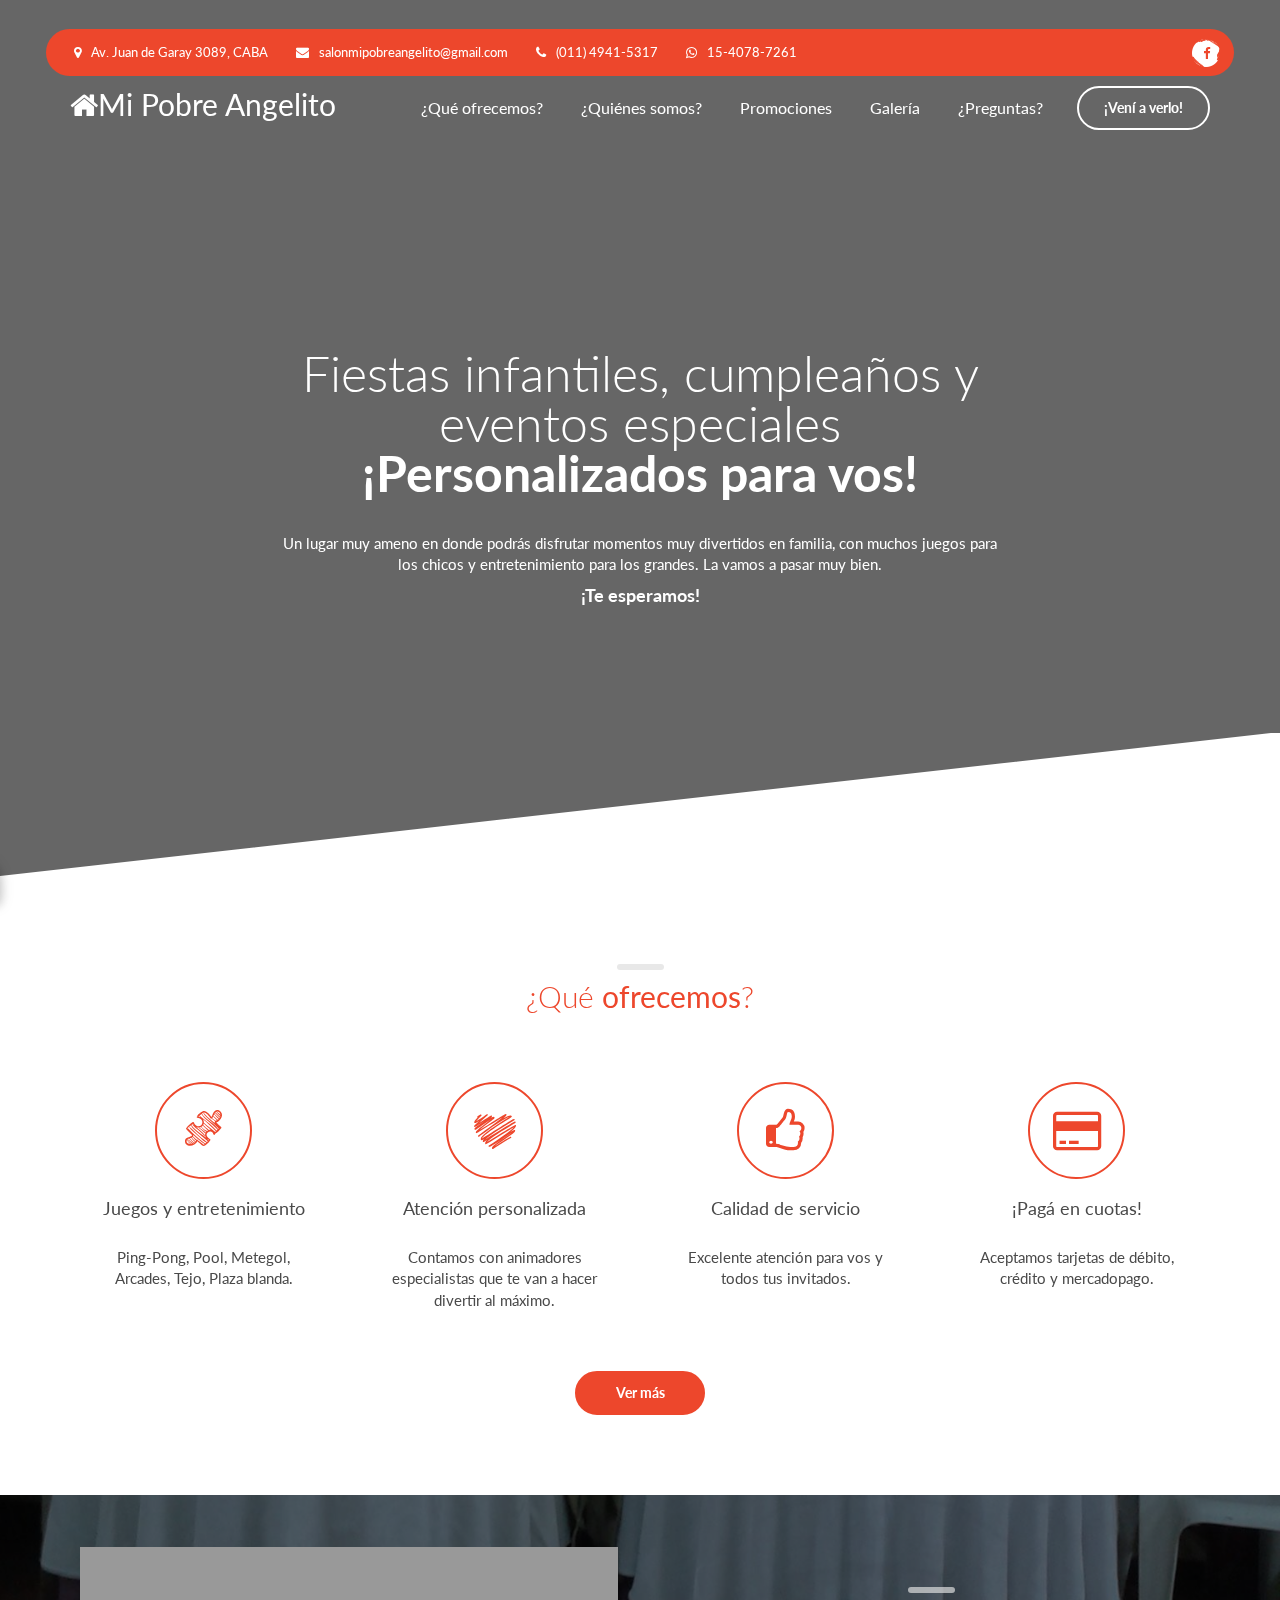
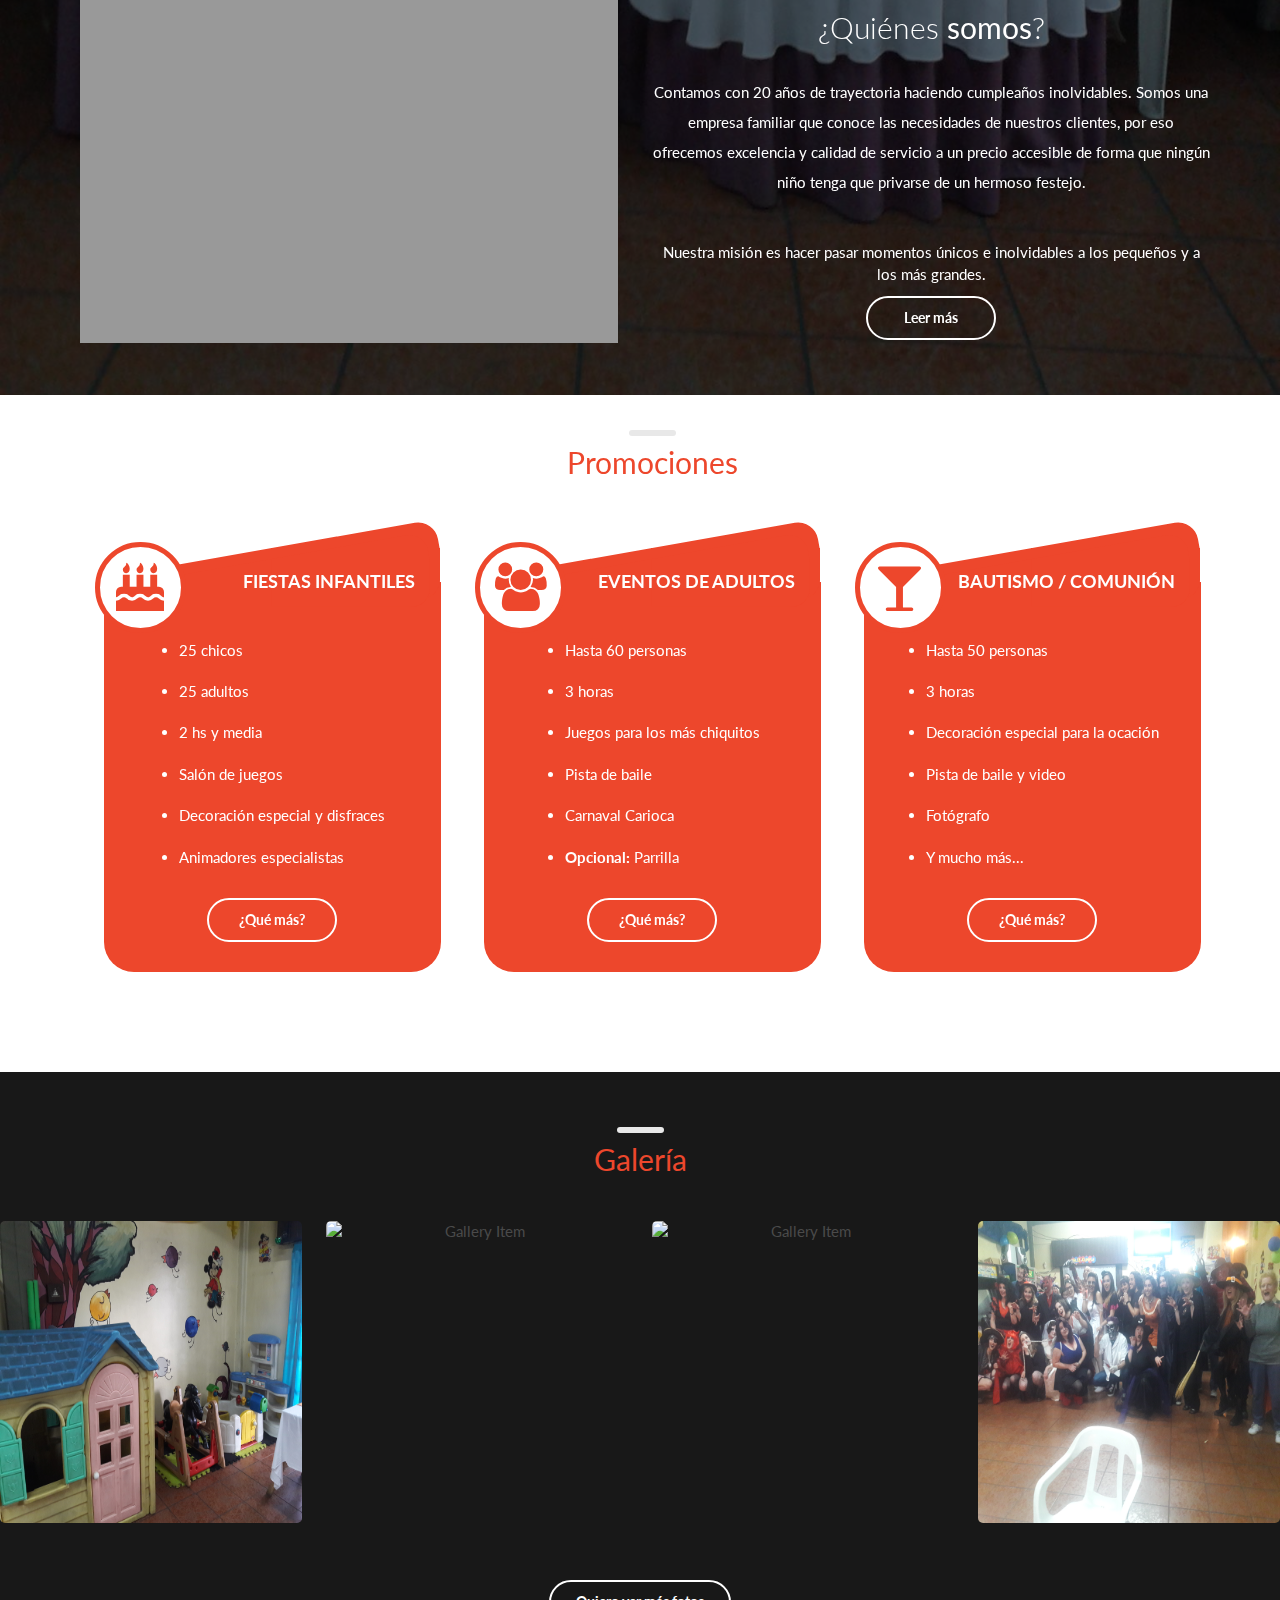
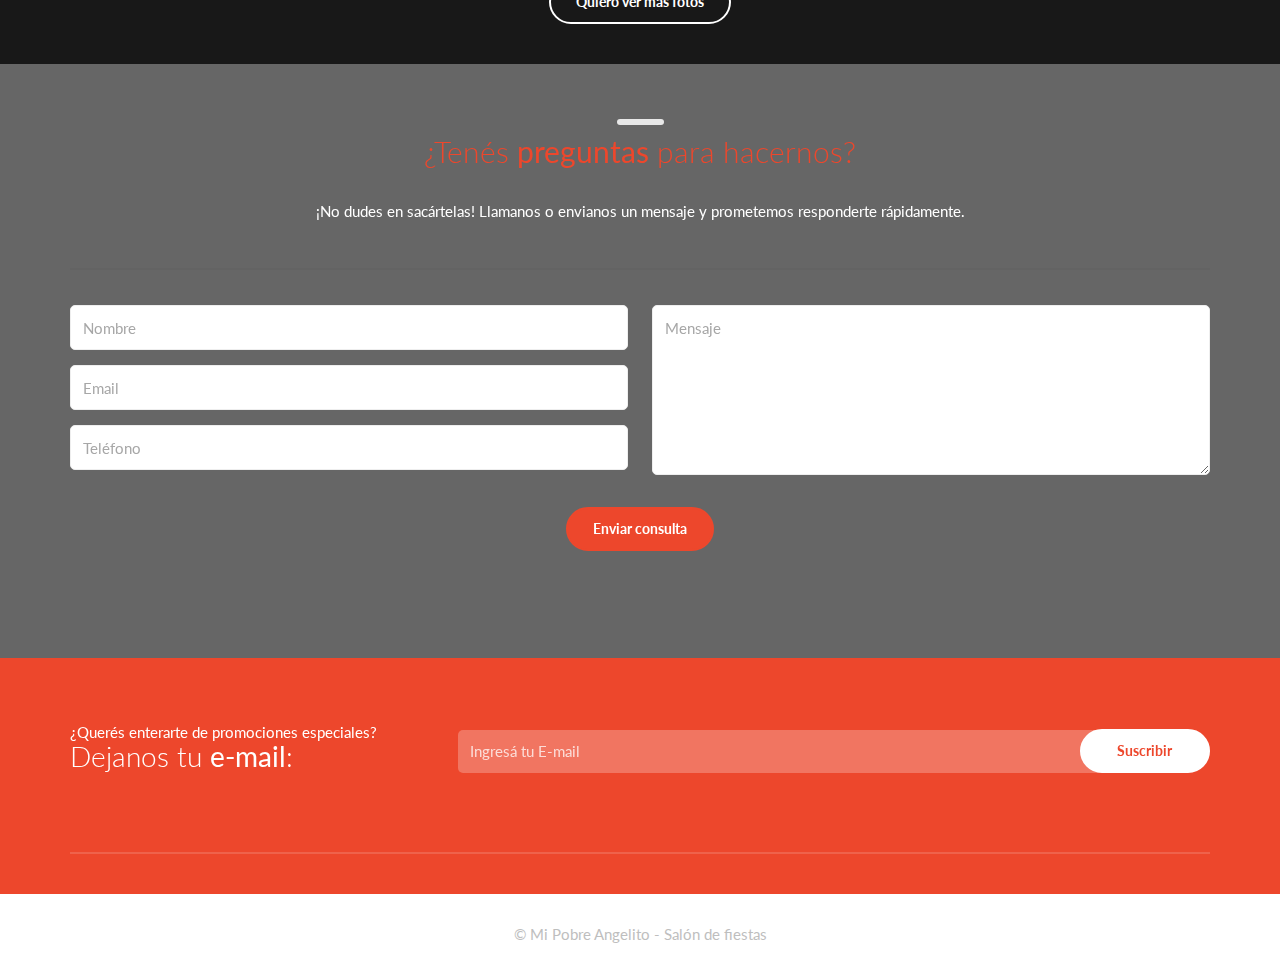
==== index.html @ ea1bef05 "Se elimina el directorio HTML" ====
<!DOCTYPE html>
<!--[if IE 8 ]>
<html lang="en" class="no-js ie8"></html><![endif]-->
<!--[if IE 9 ]>
<html lang="en" class="no-js ie9"></html><![endif]-->
<html class="no-js" lang="en">

<head>
    <meta charset="UTF-8">
    <meta name="description" content="Salón de fiestas infantiles, eventos, cumpleaños, bautismos, comuniones, fiestas de 15, adultos, niños, ocaciones especiales, eventos religiosos, Boedo, San Cristóbal, Almagro, Parque Chacabuco, Parque Patricios, Balvanera">
    <meta name="author" content="Mauro Pampín">
    <meta http-equiv="X-UA-Compatible" content="IE=edge">
    <meta name="viewport" content="width=device-width, initial-scale=1, maximum-scale=1, user-scalable=no, shrink-to-fit=no">
    <meta name="format-detection" content="telephone=no">
    <link rel="shortcut icon" href="assets/images/favicon.ico">
    <link rel="apple-touch-icon" href="assets/images/favicon.png">
    <title>Mi Pobre Angelito - Salón de fiestas infantiles, eventos, cumpleaños, bautismos, comuniones</title>
    <link rel="stylesheet" href="assets/css/bootstrap.min.css">
    <link rel="stylesheet" href="assets/css/font-awesome.min.css">
    <link rel="stylesheet" href="assets/css/style.css">
    <link rel="stylesheet" href="assets/css/motive.css">
    <!--[if lt IE 9]>
    <script src="assets/js/html5shiv.min.js"></script>
    <script src="assets/js/respond.min.js"></script>
    <script src="assets/js/es5-shim.min.js"></script><![endif]-->
</head>

<body class="cssAnimate">
<!--[if lt IE 9]>
<p class="browserupgrade">Tu explorador es muy viejo. Por favor <a href="http://browsehappy.com/">actualizalo</a> para poder ver correctamente la página.</p>
<![endif]-->

<!-- ******************** -->
<!-- *** Page Wrapper *** -->
<!-- ******************** -->
<div id="ct-js-wrapper" class="ct-page-wrapper">
    <!-- *** Page Navigation *** -->
    <nav class="ct-menu">
        <div class="topbar">
            <div class="topbar__inner">
                <address class="ct-address ct-footer__address topbar__address"><a href="https://goo.gl/maps/tr44EUQdmUJ2" class="media ct-address__box" target="_blank">
                    <div class="media-left"><i class="fa fa-map-marker"></i></div>
                    <div class="media-body"><span class="media-heading">Av. Juan de Garay 3089, CABA</span></div></a><a href="mailto:salonmipobreangelito@gmail.com" class="media ct-address__box">
                    <div class="media-left"><i class="fa fa-envelope"></i></div>
                    <div class="media-body"><span class="media-heading">salonmipobreangelito@gmail.com</span></div></a><a href="tel:49415317" class="media ct-address__box">
                    <div class="media-left"><i class="fa fa-phone"></i></div>
                    <div class="media-body"><span class="media-heading">(011) 4941-5317</span></div></a><a href="intent://send/5491140787261#Intent;scheme=smsto;package=com.whatsapp;action=android.intent.action.SENDTO;end" class="media ct-address__box">
                    <div class="media-left"><i class="fa fa-whatsapp"></i></div>
                    <div class="media-body"><span class="media-heading">15-4078-7261</span></div></a>
                </address>
            </div>
            <div class="topbar__inner">
                <ul class="ct-socials list-inline list-unstyled">
                    <li class="ct-socials__item ct-socials__item--facebook"><a href="https://www.facebook.com/Salonmipobreangelito"><i class="fa fa-facebook"></i></a>
                    </li>
                </ul>
            </div>
        </div>
        <div class="navbar navbar-default navbar-fixed">
            <div class="navbar-header">
                <a href="index.html" class="navbar-brand">
                    <h2><b><i class="fa fa-home"></i>Mi Pobre Angelito</b></h2>
                </a>
            </div>
            <a href="contacto.html" class="btn btn-default-o pull-right">¡Vení a verlo!</a>
            <ul class="nav navbar-nav navbar-right">
                <li class="nav-item"><a href="#que">¿Qué ofrecemos?</a>
                </li>
                <li class="nav-item"><a href="#quienes">¿Quiénes somos?</a>
                </li>
                <li class="nav-item"><a href="#promociones">Promociones</a>
                </li>
                <li class="nav-item"><a href="#galeria">Galería</a>
                </li>
                <li class="nav-item"><a href="#preguntas">¿Preguntas?</a>
                </li>
            </ul>
        </div>
    </nav>
    <!-- *** Page Header ***-->
    <header data-parallax="30" class="ct-page-header ct-page-header--big">
        <svg viewBox="0 0 100 100" preserveAspectRatio="none" class="ct-page-header__svg">
            <path d="M0,100 L 100,100 100,0 Z"></path>
        </svg>
        <div class="ct-page-header__inner">
            <div class="container">
                <div class="row">
                    <div class="col-md-8 col-md-offset-2">
                        <h1>Fiestas infantiles, cumpleaños y eventos especiales <b>¡Personalizados para vos!</b></h1>
                        <p>Un lugar muy ameno en donde podrás disfrutar momentos muy divertidos en familia, con muchos juegos para los chicos y entretenimiento para los grandes. La vamos a pasar muy bien.</p>
                        <h4><b>¡Te esperamos!</b></h4>
                    </div>
                </div>
            </div>
        </div>
    </header>
    <!-- *** Main *** -->
    <main>
        <!-- *** Parties Include *** -->
        <section id="que" class="container text-center">
            <h2 class="ct-section-header">¿Qué   <b>ofrecemos</b>?</h2>
            <div class="row">
                <div class="col-md-3 col-xs-6">
                    <a href="#" class="ct-icon-box">
                        <div class="ct-icon-box__inner">
                            <div class="ct-icon-box__icon">
                                <div class="inner">
                                    <svg width="37px" height="36px" viewbox="0 0 37 36" class="ct-icon ct-icon--puzzle">
                                        <path d="M 31.25 12.31C 33.12 12.15 34.91 10.04 35.81 8.7 37.28 6.52 37.55 3.73 35.7 1.71 34.07-0.06 31.69-0.69 29.79 0.96 28.06 2.48 27.49 5.01 26.54 7.05 24.79 4.81 21.16-0.2 17.71 1.37 17.19 1.61 15.02 3.04 13.59 4.33 13.49 4.2 13.37 4.08 13.27 3.95 13.15 3.79 12.87 3.94 13 4.11 13.11 4.26 13.23 4.4 13.35 4.56 12.56 5.31 12.08 5.99 12.4 6.32 12.43 6.35 12.45 6.38 12.48 6.41 12.5 6.43 12.53 6.44 12.55 6.45 12.42 6.48 12.29 6.51 12.17 6.55 11.61 6.74 11.51 7.64 12.17 7.77 13.84 8.12 15.07 8.18 16.31 9.5 17.41 10.69 17.71 12.52 17.04 13.97 16.13 15.96 13.82 16.52 11.87 15.88 10.91 15.57 10.1 14.85 9.56 14.02 9.16 13.41 9.32 12.73 8.8 12.23 8.74 12.16 8.64 12.15 8.55 12.19 8.35 12 8.04 11.92 7.78 12.09 6.55 12.85 5.45 13.89 4.32 14.79 3.2 15.68 2.12 16.69 1.36 17.9 1.29 18.01 1.28 18.11 1.3 18.21 1.03 18.35 0.89 18.75 1.14 19.01 2.36 20.26 3.55 21.54 4.77 22.79 5.54 23.58 6.27 24.44 7.14 25.1 6.81 26.35 5.81 26.56 4.42 26.89 3.27 27.16 2.24 27.53 1.31 28.27-0.5 29.71-0.32 32.67 1.17 34.21 4.47 37.63 10.63 34.93 12.45 31.2 13.25 32.02 14.17 32.73 15.05 33.45 16.03 34.26 17.06 35.52 18.26 35.97 18.46 36.05 18.69 35.97 18.85 35.82 19.8 35.85 21.06 34.65 21.63 34.19 23.02 33.06 24.38 31.73 25.3 30.19 25.38 30.06 25.4 29.91 25.39 29.76 25.44 29.6 25.41 29.4 25.23 29.3 24.84 29.05 24.51 28.66 24.11 28.39 23.69 28.11 23.31 27.81 22.93 27.47 22.34 26.94 21.9 26.3 21.69 25.53 21.36 24.37 21.95 23.21 22.78 22.42 23.6 21.64 24.82 21.21 25.94 21.45 26.6 21.6 27.11 22.01 27.54 22.51 28.13 23.18 28.15 24.3 28.82 24.85 29.2 25.16 29.7 25.04 29.87 24.57 29.93 24.42 29.94 24.25 29.94 24.07 32.28 22.5 34.43 20.3 36.17 18.17 36.43 17.86 36.53 17.36 36.17 17.06 34.41 15.58 32.62 14.16 31.25 12.31ZM 33.25 1.74C 34.71 2.44 35.36 3.55 35.43 4.79 34.91 4.28 34.3 3.82 33.77 3.36 33.09 2.77 32.42 2.17 31.75 1.57 32.2 1.44 32.7 1.47 33.25 1.74ZM 31.12 1.86C 31.82 2.55 32.52 3.22 33.23 3.9 33.91 4.55 34.56 5.35 35.34 5.9 35.28 6.18 35.2 6.46 35.1 6.74 34.27 6.21 33.52 5.3 32.89 4.71 32.1 3.96 31.27 3.16 30.35 2.54 30.59 2.26 30.85 2.03 31.12 1.86ZM 29.99 3C 31.09 3.85 32.02 4.94 32.98 5.93 33.41 6.38 34.03 7.17 34.72 7.57 34.72 7.57 34.72 7.57 34.72 7.57 34.56 7.86 34.39 8.12 34.21 8.36 33.51 7.47 32.55 6.75 31.73 5.98 30.95 5.26 30.22 4.49 29.54 3.68 29.69 3.44 29.83 3.22 29.99 3ZM 29.21 4.27C 29.74 4.96 30.31 5.62 30.91 6.25 31.78 7.17 32.67 8.22 33.7 8.96 33.41 9.26 33.11 9.53 32.77 9.76 32.16 9.28 31.53 8.81 30.96 8.28 30.12 7.51 29.27 6.74 28.35 6.07 28.61 5.49 28.9 4.86 29.21 4.27ZM 27.39 7.98C 27.61 7.63 27.85 7.16 28.1 6.62 29.01 7.37 29.83 8.22 30.67 9.05 31.05 9.43 31.46 9.89 31.91 10.29 31.54 10.49 31.13 10.67 30.71 10.84 29.92 10.2 29.05 9.63 28.25 9.01 27.87 8.72 27.48 8.45 27.08 8.21 27.19 8.18 27.3 8.11 27.39 7.98ZM 13.46 6.38C 13.76 6.19 14.05 5.98 14.33 5.76 14.69 6.17 15.05 6.56 15.43 6.94 14.8 6.62 14.12 6.42 13.46 6.38ZM 7.98 13.8C 8.24 14.6 9 15.47 9.72 16.11 9.13 15.61 8.56 15.1 8.02 14.57 7.79 14.35 7.47 14.68 7.67 14.91 9.37 16.79 11.3 18.42 13.23 20.07 15.36 21.9 17.34 23.91 19.47 25.72 19.86 26.05 20.32 25.57 20.02 25.18 17.29 21.76 13.36 19.18 9.94 16.3 10.31 16.61 10.66 16.85 10.9 16.98 12.59 17.89 14.5 17.79 16.07 16.94 16.9 18.03 17.81 19.04 18.86 19.93 19.57 20.54 20.45 21.28 21.39 21.63 21.13 21.91 20.9 22.21 20.72 22.53 19.64 21.41 18.12 20.49 16.91 19.55 16.06 18.87 15.08 17.91 13.97 17.73 13.81 17.71 13.68 17.92 13.85 18.01 15 18.58 16.04 19.64 17.01 20.47 18.06 21.35 19.14 22.6 20.38 23.25 20.11 24 20.01 24.82 20.13 25.64 20.26 26.51 20.76 27.3 21.33 27.97 19.5 26.29 17.15 24.88 15.39 23.59 11.88 21 8.88 18.57 6.35 15.1 6.92 14.7 7.49 14.28 7.98 13.8ZM 2.08 18.48C 2.08 18.47 2.09 18.47 2.09 18.46 2.17 18.39 2.24 18.33 2.32 18.26 2.67 18.68 3.02 19.1 3.38 19.53 2.96 19.16 2.53 18.8 2.08 18.48ZM 1.6 30.77C 1.63 30.59 1.68 30.42 1.75 30.26 2.35 31.03 3.01 31.74 3.71 32.43 4.24 32.96 4.76 33.57 5.31 34.12 3.28 34.14 1.2 33.13 1.6 30.77ZM 6.22 34.04C 5.75 33.45 5.09 32.95 4.55 32.47 3.64 31.65 2.76 30.8 2.01 29.83 2.1 29.72 2.2 29.61 2.32 29.51 3.58 30.37 4.61 31.48 5.67 32.57 6.03 32.94 6.48 33.46 6.98 33.89 6.73 33.95 6.48 34.01 6.22 34.04ZM 8.09 33.51C 7.26 32.87 6.42 32.27 5.64 31.54 4.75 30.7 3.8 29.79 2.68 29.23 3.13 28.93 3.68 28.7 4.25 28.5 5.05 29.51 5.89 30.48 6.81 31.38 7.35 31.9 8.2 32.79 9.04 33 8.74 33.2 8.42 33.37 8.09 33.51ZM 9.63 32.57C 9.63 32.57 9.63 32.57 9.63 32.57 9.33 32.28 8.92 32.13 8.57 31.92 8.02 31.58 7.53 31.14 7.05 30.72 6.22 29.98 5.47 29.16 4.73 28.34 5.29 28.16 5.85 27.98 6.36 27.78 6.92 28.87 7.75 29.85 8.62 30.71 9.01 31.11 9.71 31.87 10.37 31.81 10.15 32.09 9.91 32.35 9.63 32.57ZM 10.75 31.31C 10.67 31.21 10.54 31.13 10.4 31.16 10.37 31.16 9.93 30.81 9.85 30.76 9.44 30.48 9.07 30.14 8.72 29.8 8.02 29.14 7.35 28.4 6.85 27.57 7.19 27.4 7.5 27.21 7.73 26.97 8.39 27.67 8.99 28.42 9.63 29.13 10.03 29.59 10.53 30.26 11.14 30.56 11.02 30.82 10.89 31.07 10.75 31.31ZM 19.48 34.14C 19.23 34.33 18.94 34.48 18.69 34.67 18.06 33.84 16.99 33.24 16.18 32.67 15.04 31.86 13.94 31.02 12.82 30.2 12.89 29.48 11.86 29.18 11.47 29.75 10.26 28.76 9.22 27.58 8.05 26.54 8.23 26.21 8.3 25.82 8.22 25.33 8.31 25.24 8.37 25.13 8.4 25.01 11.8 28.43 15.53 31.56 19.62 34.03 19.57 34.07 19.52 34.11 19.48 34.14ZM 22.76 29.18C 23.14 29.44 23.5 29.58 23.86 29.7 23.74 29.88 23.62 30.09 23.49 30.28 23.45 30.33 23.41 30.37 23.37 30.42 23.01 29.79 22.55 29.2 22.02 28.63 22.25 28.83 22.5 29.01 22.76 29.18ZM 22.77 31.13C 22.48 31.45 22.18 31.75 21.88 32.04 21.87 32.03 21.86 32.01 21.85 32 20.35 30.33 18.1 29.11 16.35 27.67 14.81 26.41 13.3 25.11 11.83 23.75 9.5 21.6 7.23 18.6 4.48 16.98 4.36 16.91 4.22 17.04 4.29 17.16 5.92 19.85 9.02 22.13 11.26 24.32 12.69 25.71 14.19 27.01 15.7 28.32 17.27 29.67 19.28 31.92 21.36 32.54 20.97 32.91 20.57 33.26 20.16 33.6 13.96 28.69 8.14 23.62 2.66 17.93 3.56 17.12 4.53 16.4 5.52 15.68 5.69 15.57 5.85 15.45 6.02 15.33 6.67 18.13 10.16 20.55 12.16 22.18 15.74 25.13 19.24 28.17 22.77 31.13ZM 22.02 21.07C 21.19 20.43 20.11 20.02 19.27 19.41 18.21 18.64 17.28 17.71 16.44 16.72 16.94 16.4 17.38 16.01 17.77 15.55 18.74 16.57 19.75 17.55 20.78 18.51 21.39 19.09 22.23 20 23.1 20.4 22.71 20.59 22.35 20.81 22.02 21.07ZM 24.01 20.04C 24 20.02 23.98 20 23.96 19.98 23.14 19.13 21.94 18.53 21.03 17.75 20.02 16.9 19.1 15.97 18.13 15.08 18.47 14.56 18.68 13.99 18.79 13.4 20.47 15.08 22.25 16.65 24.03 18.22 24.64 18.76 25.25 19.32 25.87 19.88 25.24 19.8 24.62 19.86 24.01 20.04ZM 30.21 22.06C 28.55 20.41 26.48 19.05 24.65 17.6 22.66 16.03 20.76 14.37 18.88 12.68 18.93 11.59 18.65 10.48 18.14 9.49 18.11 9.44 18.07 9.4 18.05 9.35 19.83 10.88 21.67 12.34 23.37 14.02 25.08 15.7 26.93 17.26 28.59 19 29.23 19.68 29.86 20.6 30.69 21.06 30.82 21.14 30.95 21.14 31.06 21.1 30.77 21.41 30.48 21.73 30.21 22.06ZM 31.36 20.79C 31.41 20.64 31.39 20.47 31.26 20.33 29.09 18.28 27.07 16.1 24.85 14.09 21.58 11.12 17.68 8.74 14.64 5.53 15.29 5.01 15.92 4.46 16.57 3.94 17.89 6.94 20.78 9.17 23.27 11.2 26.49 13.84 29.36 16.68 32.41 19.47 32.48 19.53 32.54 19.55 32.61 19.57 32.19 19.97 31.77 20.38 31.36 20.79ZM 33.09 19.1C 33.09 19.06 33.08 19.02 33.05 18.98 31.41 15.97 28.11 13.79 25.43 11.73 23.93 10.58 22.43 9.43 20.98 8.21 20.28 7.62 19.63 6.98 18.98 6.34 18.79 6.15 16.37 3.62 17.88 4.32 17.91 4.34 17.95 4.28 17.91 4.26 17.08 3.86 17.32 3.96 16.79 3.77 17.22 3.44 17.65 3.12 18.12 2.85 20.4 1.55 23.56 5.63 25.1 7.63 25.07 7.73 25.11 7.85 25.24 7.89 25.27 7.9 25.3 7.91 25.32 7.92 25.41 8.03 25.48 8.13 25.55 8.22 25.79 8.52 26.1 8.53 26.35 8.39 27.06 8.8 27.7 9.31 28.33 9.85 28.88 10.32 29.43 10.87 30.05 11.27 29.96 11.41 29.92 11.58 29.94 11.74 29.57 11.92 29.33 12.34 29.63 12.79 29.78 13.01 29.94 13.22 30.1 13.44 29.05 12.54 27.97 11.68 26.93 10.82 23.91 8.32 21.16 5.77 18.57 2.84 18.41 2.66 18.14 2.89 18.24 3.09 19.69 5.92 22.45 8.09 24.81 10.16 27.89 12.86 30.84 15.59 33.72 18.49 33.52 18.69 33.31 18.9 33.09 19.1Z"></path>
                                    </svg>
                                </div>
                            </div>
                            <h3 class="ct-icon-box__header">Juegos y entretenimiento</h3>
                            <p class="ct-icon-box__content">Ping-Pong, Pool, Metegol, Arcades, Tejo, Plaza blanda.
                            </p>
                        </div>
                    </a>
                </div>
                <div class="col-md-3 col-xs-6">
                    <a href="#" class="ct-icon-box">
                        <div class="ct-icon-box__inner">
                            <div class="ct-icon-box__icon">
                                <div class="inner">
                                    <svg width="42px" height="35px" viewbox="0 0 42 35" class="ct-icon ct-icon--heart">
                                        <path d="M 18.73 35C 18.67 35 18.62 34.99 18.57 34.98 18.39 34.95 18.24 34.83 18.14 34.68 16.99 32.89 20.87 30.09 29.98 24.14 32.42 22.54 35.4 20.6 37.44 19.07 35.37 20.37 32.59 22.19 30 23.88 18.5 31.41 16 32.9 15.14 32.72 14.96 32.68 14.75 32.54 14.65 32.39 14.45 32.08 14.54 31.66 14.86 31.46 25.77 24.49 36.98 16.48 39.92 13.14 35.29 15.88 21.74 24.24 12.32 30.09 12.16 30.19 11.98 30.22 11.79 30.18 11.61 30.14 11.46 30.03 11.36 29.88 11.2 29.63 11.05 29.22 11.19 28.64 11.36 27.94 11.99 27.06 12.99 26.06 11.93 26.73 10.89 27.37 9.9 27.99 9.74 28.09 9.56 28.12 9.38 28.08 9.19 28.04 9.04 27.94 8.94 27.78 8.82 27.59 8.69 27.26 8.81 26.81 8.93 26.32 9.41 25.66 10.17 24.89 8.02 26.17 7.7 26.22 7.41 26.17 7.22 26.13 7.05 26.01 6.95 25.85 5.09 22.94 14.37 16.23 31.02 5.61 32.72 4.53 34.36 3.48 35.4 2.79 32.38 3.65 24.15 8.88 15.2 15.24 13.15 16.75 10.87 18.43 8.32 20.29 7.49 20.89 6.72 21.45 6.15 21.87 5.81 22.12 5.48 22.38 5.14 22.63 4.99 22.75 4.79 22.79 4.6 22.76 4.41 22.73 4.24 22.62 4.13 22.45 3.95 22.17 3.86 22.04 4.32 21.6 4.32 21.6 4.3 21.56 4.3 21.56 5.35 20.76 9.49 17.63 14.5 14.07 19.33 10.49 24.99 6.22 28.31 3.42 25.14 5.35 20.46 8.27 16.39 10.81 2.84 19.26 2.83 19.26 2.38 19.15 2.2 19.11 2.04 19 1.94 18.85 1.24 17.76 2.6 16.29 13.53 8.01 14.74 7.09 16.02 6.12 17.07 5.3 14.35 6.9 10.18 9.9 7.56 11.77 2.44 15.45 1.71 15.89 1.13 15.79 0.94 15.75 0.74 15.62 0.64 15.46-0.04 14.41 1.34 13.34 8.03 8.84 8.63 8.44 9.28 8 9.94 7.55 1.64 12.82 1.05 13 0.58 12.9 0.4 12.86 0.22 12.74 0.12 12.58-0.19 12.1-0.28 11.96 5.24 7 3.12 8.3 1.47 9.14 0.89 9.04 0.7 9 0.45 8.84 0.35 8.68 0.13 8.34-0.33 7.62 3.37 3.69 3.37 3.69 3.59 2.58 3.59 2.58 3.59 2.58 3.45 3.25 3.45 3.25 3.45 3.25 3.07 2.68 3.07 2.68 3.11 2.66 3.2 2.59 3.33 2.48 5.71 0.63 6.37 0.35 6.9 0.44 7.1 0.47 7.35 0.64 7.46 0.8 7.63 1.07 7.59 1.42 7.36 1.64 5.32 3.58 3.12 5.91 2.13 7.25 4.24 6.13 8.76 3.14 12.82 0.27 13.12 0.06 13.53 0.12 13.76 0.4 13.99 0.67 13.96 1.08 13.69 1.32 11.17 3.55 7.77 6.59 5.16 8.95 7.65 7.41 10.61 5.51 12.65 4.21 17.07 1.38 17.06 1.39 17.4 1.46 17.58 1.5 17.74 1.61 17.84 1.77 18.16 2.26 18.04 2.82 17.32 3.63 18.48 3.03 19.28 2.79 19.8 2.88 20.1 2.94 20.35 3.1 20.5 3.34 20.95 4.04 20.98 4.08 14.38 9.08 11.85 10.99 8.26 13.72 5.83 15.77 8.47 14.15 12.19 11.82 15.65 9.67 31.35-0.13 31.43-0.1 31.89-0.01 32.07 0.03 32.23 0.14 32.33 0.29 32.64 0.78 32.93 1.23 29.37 4.29 32.71 2.38 35.43 1.19 36.66 1.4 37.21 1.5 37.49 1.78 37.64 2.01 38.09 2.72 38.09 2.72 31.79 6.74 25.99 10.44 9.14 21.17 8.1 24.52 10.2 23.37 16.42 19.4 21.99 15.84 37.55 5.91 39.42 4.87 40.11 5.02 40.29 5.05 40.47 5.18 40.57 5.33 40.67 5.49 40.7 5.68 40.66 5.85 40.61 6.03 40.5 6.18 40.34 6.27 28.13 13.43 15.54 21.62 11.49 25.4 40.31 7.4 40.73 7.51 41.08 7.6 41.26 7.64 41.42 7.75 41.52 7.9 41.62 8.06 41.65 8.25 41.61 8.43 41.51 8.83 41.51 8.84 36.7 11.72 30.25 15.57 15.84 24.19 13.01 28.07 40.78 10.83 41.07 10.9 41.44 10.96 41.62 11 41.77 11.11 41.87 11.26 42.61 12.41 40.13 15.05 36.22 18.24 39.58 16.11 40.16 15.89 40.56 15.97 40.74 16.01 40.93 16.14 41.03 16.29 41.97 17.76 39.12 19.8 30.76 25.27 27.72 27.25 23.22 30.19 20.88 32.19 36.16 22.66 36.37 22.7 36.74 22.77 36.92 22.81 37.08 22.92 37.18 23.07 37.38 23.39 37.28 23.8 36.96 24 36.89 24.04 36.83 24.07 36.76 24.09 35.7 24.59 25.69 30.79 19.11 34.9 18.99 34.96 18.86 35 18.73 35Z"></path>
                                    </svg>
                                </div>
                            </div>
                            <h3 class="ct-icon-box__header">Atención personalizada</h3>
                            <p class="ct-icon-box__content">Contamos con animadores especialistas que te van a hacer divertir al máximo.
                            </p>
                        </div>
                    </a>
                </div>
                <div class="clearfix visible-xs visible-sm"></div>
                <div class="col-md-3 col-xs-6">
                    <a href="#" class="ct-icon-box">
                        <div class="ct-icon-box__inner">
                            <div class="ct-icon-box__icon">
                                <div class="inner">
                                    <i class="fa fa-thumbs-o-up fa-3x" aria-hidden="true"></i>
                                </div>
                            </div>
                            <h3 class="ct-icon-box__header">Calidad de servicio</h3>
                            <p class="ct-icon-box__content">Excelente atención para vos y todos tus invitados.
                            </p>
                        </div>
                    </a>
                </div>
                <div class="col-md-3 col-xs-6">
                    <a href="#" class="ct-icon-box">
                        <div class="ct-icon-box__inner">
                            <div class="ct-icon-box__icon">
                                <div class="inner">
                                    <i class="fa fa-credit-card fa-3x" aria-hidden="true"></i>
                                </div>
                            </div>
                            <h3 class="ct-icon-box__header">¡Pagá en cuotas!</h3>
                            <p class="ct-icon-box__content">Aceptamos tarjetas de débito, crédito y mercadopago.
                            </p>
                        </div>
                    </a>
                </div>
            </div>
            <div id="row-hidden" class="row hidden">
                <div class="col-md-3 col-xs-6">
                    <a href="#" class="ct-icon-box">
                        <div class="ct-icon-box__inner">
                            <div class="ct-icon-box__icon">
                                <div class="inner">
                                    <i class="fa fa-music fa-3x" aria-hidden="true"></i>
                                </div>
                            </div>
                            <h3 class="ct-icon-box__header">Buena música</h3>
                            <p class="ct-icon-box__content">Los temas del momento, acorde a tus gustos y tu fiesta.
                            </p>
                        </div>
                    </a>
                </div>
                <div class="col-md-3 col-xs-6">
                    <a href="#" class="ct-icon-box">
                        <div class="ct-icon-box__inner">
                            <div class="ct-icon-box__icon">
                                <div class="inner">
                                    <svg width="42px" height="28px" viewbox="0 0 42 28" class="ct-icon ct-icon--star">
                                        <path d="M 24.57 3.25C 20.51 1.68 16.15 0.26 11.78 0.02 10.78-0.04 9.31-0.02 8.54 0.74 8.47 0.8 8.41 0.96 8.36 1.11 6.61 1.72 6.59 5.3 6.48 6.98 4.46 6.78 1.44 7.09 0.3 8.81-1.16 11.08 3.03 12.7 4.59 13.28 3.79 15.18 2.95 17.05 3.13 19.17 3.15 19.46 3.3 19.74 3.61 19.81 3.66 19.83 3.72 19.83 3.76 19.83 3.83 19.89 3.89 19.93 4.01 19.93 7.09 20.33 10.69 20.13 14.42 19.89 14.53 19.93 14.64 19.98 14.75 20.02 14.98 20.11 15.26 20 15.44 19.82 25.14 19.21 35.5 18.71 40.13 27.68 40.33 28.09 40.84 28.07 41.17 27.85 41.53 27.98 41.99 27.81 41.99 27.3 42.34 16.63 34.42 7.06 24.57 3.25ZM 10.76 1.31C 12.48 1.18 14.25 1.64 15.89 2.03 19.05 2.75 22.13 3.78 25.13 4.97 29.3 6.64 32.83 9.4 35.47 12.85 33.87 11.37 32.1 10.06 30.25 8.9 27.83 7.4 25.17 6.18 22.38 5.61 19.29 4.97 15.99 5.55 12.85 5.59 12.35 4.02 11.61 2.21 10.23 1.42 10.43 1.35 10.6 1.33 10.76 1.31ZM 14.34 12C 13.74 12.17 13.88 12.92 14.34 13.05 14.34 13.11 14.34 13.17 14.36 13.27 14.32 13.35 14.34 13.47 14.38 13.55 14.45 13.97 14.56 14.4 14.65 14.81 14.9 16.08 15.03 17.3 14.61 18.48 14.59 18.48 14.56 18.48 14.52 18.48 12.79 17.67 11.44 16.34 10.02 15.12 10.02 15.12 10.02 15.1 10.02 15.1 10.04 14.71 9.55 14.42 9.2 14.64 8.46 15.12 8.04 16.21 7.46 16.89 6.71 17.81 5.69 18.72 4.45 18.64 4.53 16.72 5.4 14.95 5.85 13.1 5.93 12.7 5.67 12.46 5.38 12.44 5.32 12.31 5.21 12.2 5.05 12.13 4.47 11.91 0.5 10.43 1.68 9.38 2.94 8.25 5.43 8.4 7 8.14 7.42 8.08 7.51 7.53 7.31 7.25 7.64 5.96 7.86 4.65 8.25 3.36 8.42 2.75 8.56 2.14 9.31 2.34 9.94 2.49 10.36 3.23 10.65 3.73 11.32 4.85 11.63 6.14 12.05 7.34 12.09 7.46 12.16 7.58 12.2 7.66 12.24 7.77 12.31 7.86 12.45 7.91 13.35 8.3 14.58 8.11 15.57 8.28 16.75 8.48 17.97 8.85 18.99 9.47 17.82 10.8 16.04 11.52 14.34 12ZM 22.37 16.51C 22.35 16.38 22.28 16.25 22.2 16.14 22.7 16.31 23.22 16.47 23.73 16.66 23.28 16.6 22.84 16.56 22.37 16.51ZM 15.67 12.98C 15.65 12.94 15.65 12.92 15.62 12.88 17.53 12.38 19.29 11.37 20.46 9.77 24.34 11.15 28.08 12.88 31.54 15.08 35.07 17.32 37.24 19.9 39.1 23.15 34.16 16.65 23.39 12.68 15.67 12.98ZM 38.7 19.37C 38.53 18.96 38.33 18.57 38.12 18.19 38.59 18.89 39.06 19.61 39.5 20.35 39.5 20.35 39.5 20.38 39.52 20.38 39.26 20.05 38.99 19.7 38.7 19.37Z"></path>
                                    </svg>
                                </div>
                            </div>
                            <h3 class="ct-icon-box__header">Pista de baile</h3>
                            <p class="ct-icon-box__content">Una pista de baile con luces, lásers y la mejor música.
                            </p>
                        </div>
                    </a>
                </div>
                <div class="clearfix visible-xs visible-sm"></div>
                <div class="col-md-3 col-xs-6">
                    <a href="#" class="ct-icon-box">
                        <div class="ct-icon-box__inner">
                            <div class="ct-icon-box__icon">
                                <div class="inner">
                                    <i class="fa fa-microphone fa-3x" aria-hidden="true"></i>
                                </div>
                            </div>
                            <h3 class="ct-icon-box__header">Karaoke</h3>
                            <p class="ct-icon-box__content">¡Animate a cantar tus temas favoritos con tus amigos!
                            </p>
                        </div>
                    </a>
                </div>
                <div class="col-md-3 col-xs-6">
                    <a href="#" class="ct-icon-box">
                        <div class="ct-icon-box__inner">
                            <div class="ct-icon-box__icon">
                                <div class="inner">
                                    <i class="fa fa-child fa-3x" aria-hidden="true"></i>
                                </div>
                            </div>
                            <h3 class="ct-icon-box__header">Castillo inflable</h3>
                            <p class="ct-icon-box__content">Los chicos no se van a cansar de saltar y saltar.
                            </p>
                        </div>
                    </a>
                </div>
                <div class="clearfix visible-xs visible-sm"></div>
                <div class="col-md-3 col-xs-6">
                    <a href="#" class="ct-icon-box">
                        <div class="ct-icon-box__inner">
                            <div class="ct-icon-box__icon">
                                <div class="inner">
                                    <i class="fa fa-gift fa-3x" aria-hidden="true"></i>
                                </div>
                            </div>
                            <h3 class="ct-icon-box__header">Premios y regalos</h3>
                            <p class="ct-icon-box__content">Gruas con premios, juegos con sorteos, piñata, bolsitas y un regalo especial al cumpleañero.
                            </p>
                        </div>
                    </a>
                </div>
                <div class="col-md-3 col-xs-6">
                    <a href="#" class="ct-icon-box">
                        <div class="ct-icon-box__inner">
                            <div class="ct-icon-box__icon">
                                <div class="inner">
                                    <svg width="30px" height="38px" viewbox="0 0 30 38" class="ct-icon ct-icon--coffee">
                                        <path d="M 28.83 29.58C 26.99 30.95 24.54 30.42 22.42 30.06 22.36 32.33 21.86 34.53 20.16 35.42 19.73 35.65 19.28 35.81 18.83 35.93 19.08 36.7 18.37 37.44 17.58 37.52 13.55 37.91 9.5 37.85 5.45 38 4.86 38.02 4.4 37.6 4.22 37.08 4.15 36.88 4.1 36.72 4.07 36.58 3.64 36.68 3.22 36.8 2.8 36.94 2.18 37.14 1.35 36.71 1.23 36.06 0.65 32.86 1.16 29.66 0.93 26.44 0.68 22.84 0.19 19.26 0.13 15.65 0.13 15.62 0.14 15.59 0.14 15.56-0.23 14.82 0.13 13.7 1.23 13.7 5.5 13.7 9.8 13.86 14.07 13.7 15.97 13.63 18.49 13.01 20.25 14.02 21.73 14.87 21.82 16.72 21.76 18.28 23.6 18.08 25.54 17.67 27.31 18.14 29.57 18.75 29.66 21.51 29.73 23.44 29.8 25.39 30.67 28.21 28.83 29.58ZM 19.54 24.81C 19.4 23.35 19.08 21.8 19.12 20.32 19.15 19.36 19.27 18.38 19.2 17.42 19.07 15.59 17.81 15.96 16.5 16.06 11.93 16.4 7.3 16.25 2.7 16.22 2.8 19.25 3.18 22.24 3.4 25.26 3.61 28.19 3.21 31.21 3.51 34.13 7.5 33.21 11.59 33.73 15.68 33.73 18.51 33.73 19.6 33.1 19.72 30.27 19.79 28.45 19.7 26.63 19.54 24.81ZM 27.12 22.52C 27.09 22.15 27.06 20.63 26.63 20.56 25.99 20.45 25.31 20.49 24.67 20.53 23.69 20.6 22.72 20.73 21.74 20.81 21.8 22.15 21.97 23.47 22.09 24.81 22.15 25.54 22.26 26.53 22.34 27.6 22.5 27.57 22.67 27.56 22.85 27.59 23.69 27.73 27.57 28.67 27.42 27.06 27.27 25.54 27.27 24.03 27.12 22.52ZM 10.21 13.23C 8.05 12.86 5.41 11.31 5.58 8.78 5.65 7.86 5.85 6.78 6.5 6.07 6.95 5.58 7.95 5.07 7.91 4.3 7.87 3.43 7.7 2.72 7.34 1.92 6.67 0.46 8.87-0.82 9.54 0.65 10.36 2.46 11.02 4.7 9.77 6.46 9.21 7.24 8.02 7.62 8.13 8.78 8.28 10.2 9.68 10.6 10.89 10.81 12.51 11.08 11.82 13.5 10.21 13.23Z"></path>
                                    </svg>
                                </div>
                            </div>
                            <h3 class="ct-icon-box__header">Cafetería</h3>
                            <p class="ct-icon-box__content">Para los más grandes, con café, té, mate y masitas dulces.
                            </p>
                        </div>
                    </a>
                </div>
                <div class="clearfix visible-xs visible-sm"></div>
                <div class="col-md-3 col-xs-6">
                    <a href="#" class="ct-icon-box">
                        <div class="ct-icon-box__inner">
                            <div class="ct-icon-box__icon">
                                <div class="inner">
                                    <i class="fa fa-thermometer-three-quarters fa-3x" aria-hidden="true"></i>
                                </div>
                            </div>
                            <h3 class="ct-icon-box__header">Ambiente climatizado</h3>
                            <p class="ct-icon-box__content">Olvidate de los 40º en verano y la campera en invierno.
                            </p>
                        </div>
                    </a>
                </div>
                <div class="col-md-3 col-xs-6">
                    <a href="#" class="ct-icon-box">
                        <div class="ct-icon-box__inner">
                            <div class="ct-icon-box__icon">
                                <div class="inner">
                                    <i class="fa fa-thermometer-three-quarters fa-3x" aria-hidden="true"></i>
                                </div>
                            </div>
                            <h3 class="ct-icon-box__header">Ambiente climatizado</h3>
                            <p class="ct-icon-box__content">Olvidate de los 40º en verano y la campera en invierno.
                            </p>
                        </div>
                    </a>
                </div>
            </div>
            <div class="ct-u-padding-bottom-50">
                <button class="btn btn-motive" data-show="#row-hidden">Ver más
                </button>
                <div class="clearfix hidden-xs ct-u-padding-top-30"></div>
            </div>
        </section>
        <!-- *** quienes somos *** -->
        <section id="quienes" data-background="assets/images/salon/2.jpg" data-height="500" data-parallax="300" class="ct-u-mask ct-u-display-tablex text-center ct-u-padding-both-40">
            <div class="inner">
                <div class="container">
                    <div class="row">
                        <div class="col-md-6">
                            <img src="assets/images/content/jhorse.png" alt="¿Quiénes somos?">
                        </div>
                        <div class="col-md-6">
                            <h2 class="ct-section-header ct-section-header--white ct-u-margin-top-40">¿Quiénes   <b>somos</b>?</h2>
                            <p data-color="#ffffff">Contamos con 20 años de trayectoria haciendo cumpleaños inolvidables. Somos una
                                empresa familiar que conoce las necesidades de nuestros clientes, por eso ofrecemos excelencia y
                                calidad de servicio a un precio accesible de forma que ningún niño tenga que privarse de un hermoso
                                festejo.</p>
                            <p data-color="#ffffff">Nuestra misión es hacer pasar momentos únicos e inolvidables a los pequeños y a los más grandes.</p>
                            <div class="clearfix"></div>
                            <a href="about.html" class="btn btn-default-o">Leer más</a>
                        </div>
                    </div>
                </div>
            </div>
        </section>
        <!-- *** Promociones *** -->
        <section id="promociones" class="container text-center">
            <div class="container">
                <h2 class="ct-section-header ct-u-margin-both-35"><b>Promociones</b></h2>
                <div data-items="1" data-items-sm="2" data-items-lg="3" data-infinite="false" class="ct-slick ct-js-slick ct-slick--arrows2 text-center">
                    <div class="item">
                        <div class="ct-pricing-box">
                            <div class="ct-pricing-box__inner">
                                <div class="ct-pricing-box__header">
                                    <div class="ct-pricing-box__skew-outer"></div>
                                    <div class="ct-pricing-box__skew-inner"></div>
                                    <div class="ct-pricing-box__price"><span><i class="fa fa-birthday-cake fa-2x" aria-hidden="true"></i></span>
                                    </div>
                                    <h4 class="ct-pricing-box__title">Fiestas infantiles</h4>
                                </div>
                                <div class="ct-pricing-box__content">
                                    <ul class="ct-pricing-box__list">
                                        <li>25 chicos</li>
                                        <li>25 adultos</li>
                                        <li>2 hs y media</li>
                                        <li>Salón de juegos</li>
                                        <li>Decoración especial y disfraces</li>
                                        <li>Animadores especialistas</li>
                                    </ul>
                                    <div class="clearfix"></div>
                                    <button type="button" class="btn btn-default-o--type2" data-toggle="modal" data-target="#modal-promo-1"> ¿Qué más? </button>
                                </div>
                            </div>
                        </div>
                    </div>
                    <div class="item">
                        <div class="ct-pricing-box">
                            <div class="ct-pricing-box__inner">
                                <div class="ct-pricing-box__header">
                                    <div class="ct-pricing-box__skew-outer"></div>
                                    <div class="ct-pricing-box__skew-inner"></div>
                                    <div class="ct-pricing-box__price"><span><i class="fa fa-users fa-2x" aria-hidden="true"></i></span>
                                    </div>
                                    <h4 class="ct-pricing-box__title">Eventos de adultos</h4>
                                </div>
                                <div class="ct-pricing-box__content">
                                    <ul class="ct-pricing-box__list">
                                        <li>Hasta 60 personas</li>
                                        <li>3 horas</li>
                                        <li>Juegos para los más chiquitos</li>
                                        <li>Pista de baile</li>
                                        <li>Carnaval Carioca</li>
                                        <li><b>Opcional:</b> Parrilla</li>
                                    </ul>
                                    <div class="clearfix"></div>
                                    <button type="button" class="btn btn-default-o--type2" data-toggle="modal" data-target="#modal-promo-2"> ¿Qué más? </button>
                                </div>
                            </div>
                        </div>
                    </div>
                    <div class="item">
                        <div class="ct-pricing-box">
                            <div class="ct-pricing-box__inner">
                                <div class="ct-pricing-box__header">
                                    <div class="ct-pricing-box__skew-outer"></div>
                                    <div class="ct-pricing-box__skew-inner"></div>
                                    <div class="ct-pricing-box__price"><span><i class="fa fa-glass fa-2x" aria-hidden="true"></i></span>
                                    </div>
                                    <h4 class="ct-pricing-box__title">Bautismo / Comunión</h4>
                                </div>
                                <div class="ct-pricing-box__content">
                                    <ul class="ct-pricing-box__list">
                                        <li>Hasta 50 personas</li>
                                        <li>3 horas</li>
                                        <li>Decoración especial para la ocación</li>
                                        <li>Pista de baile y video</li>
                                        <li>Fotógrafo</li>
                                        <li>Y mucho más...</li>
                                    </ul>
                                    <div class="clearfix"></div>
                                    <button type="button" class="btn btn-default-o--type2" data-toggle="modal" data-target="#modal-promo-2"> ¿Qué más? </button>
                                </div>
                            </div>
                        </div>
                    </div>
                </div>
            </div>
        </section>
    </main>
    <!-- *** galeria *** -->
    <section id="galeria" data-background="#3d3d3d" class="ct-u-mask ct-u-display-tablex text-center ct-u-padding-top-20 ct-u-padding-bottom-40">
        <h2 class="ct-section-header ct-u-margin-both-35"><b>Galería</b></h2>
        <div class="ct-isotope-gallery ct-isotope-gallery--lg-4 ct-isotope-gallery--md-3 ct-isotope-gallery--sm-2 ct-isotope-gallery--xs-1">
            <figure class="ct-isotope-item isotope-grid-sizer august">
                    <div class="ct-isotope-item__media">
                        <a href="assets/images/salon/3.jpg" class="mfp-image">
                            <img src="assets/images/salon/3.jpg" alt="Gallery Item" />
                            <div class="ct-isotope-item__hover"></div>
                        </a>
                    </div>
            </figure>
            <figure class="ct-isotope-item isotope-grid-sizer august">
                <div class="ct-isotope-item__media">
                    <a href="assets/images/salon/4.jpg" class="mfp-image">
                        <img src="assets/images/salon/4.jpg" alt="Gallery Item" />
                        <div class="ct-isotope-item__hover"></div>
                    </a>
                </div>
            </figure>
            <figure class="ct-isotope-item isotope-grid-sizer august">
                <div class="ct-isotope-item__media">
                    <a href="assets/images/salon/5.jpg" class="mfp-image">
                        <img src="assets/images/salon/5.jpg" alt="Gallery Item" />
                        <div class="ct-isotope-item__hover"></div>
                    </a>
                </div>
            </figure>
            <figure class="ct-isotope-item isotope-grid-sizer august">
                <div class="ct-isotope-item__media">
                    <a href="assets/images/salon/6.jpg" class="mfp-image">
                        <img src="assets/images/salon/6.jpg" alt="Gallery Item" />
                        <div class="ct-isotope-item__hover"></div>
                    </a>
                </div>
            </figure>
        </div>
        <div class="clearfix"></div><a href="galeria.html" class="btn btn-default-o--type2">Quiero ver más fotos</a>
    </section>
    <!-- *** Preguntas *** -->
    <section id="preguntas" data-background="assets/images/salon/2.jpg" data-height="500" data-parallax="300" class="ct-u-mask ct-u-display-tablex text-center ct-u-padding-both-20">
        <h2 class="ct-section-header ct-u-margin-both-35">¿Tenés <b>preguntas</b> para hacernos?</h2>
        <div class="container">
            <div class="row">
                <div class="col-md-8 col-md-offset-2">
                    <p data-color="#ffffff">¡No dudes en sacártelas! Llamanos o envianos un mensaje y prometemos responderte rápidamente.</p>
                </div>
            </div>
            <div class="row">
                <div class="ct-form-section ct-form-section--type2 ct-u-margin-top-35">
                    <form action="assets/form/send.php" method="POST" data-email-subject="Pregunta de Mi Pobre Angelito" class="ct-js-validate ct-form-section__form">
                        <div class="row">
                            <div class="col-sm-6">
                                <div class="form-group">
                                    <input type="text" placeholder="Nombre" id="name" name="field[]" required="required" class="form-control" />
                                    <label for="name" class="sr-only">Nombre*</label>
                                </div>
                                <div class="form-group">
                                    <input type="email" placeholder="Email" id="email" name="field[]" required="required" class="form-control" />
                                    <label for="email" class="sr-only">Email*</label>
                                </div>
                                <div class="form-group">
                                    <input type="tel" placeholder="Teléfono" id="telephone" name="field[]" class="form-control" />
                                    <label for="telephone" class="sr-only">Teléfono</label>
                                </div>
                            </div>
                            <div class="col-sm-6">
                                <div class="form-group">
                                    <textarea placeholder="Mensaje" id="message" rows="7" required="required" name="field[]" class="form-control"></textarea>
                                    <label for="message" class="sr-only">¡Sacate todas tus dudas!</label>
                                </div>
                            </div>
                            <div class="col-xs-12">
                                <button type="submit" class="btn btn-motive">Enviar consulta
                                </button>
                            </div>
                        </div>
                        <div role="alert" class="successMessage alert alert-success alert-dismissible">
                            <button type="button" data-dismiss="alert" aria-label="Close" class="close"><span aria-hidden="true">&times;</span>
                            </button>Tu mensaje ha sido enviado, nos pondremos en contacto en breve.
                        </div>
                        <div role="alert" class="errorMessage alert alert-danger alert-dismissible">
                            <button type="button" data-dismiss="alert" aria-label="Close" class="close"><span aria-hidden="true">&times;</span>
                            </button>Ups, algo salió mal.
                        </div>
                    </form>
                </div>
            </div>
        </div>
    </section>
    <!-- *** Page Footer *** -->
    <footer class="ct-footer">
        <div class="container">
            <div class="ct-newsletter">
                <div class="row">
                    <div class="col-sm-8 col-md-4">
                        <h2 class="ct-newsletter__heading"><span><small>¿Querés enterarte de promociones especiales?</small>Dejanos tu <b>e-mail</b>:</span></h2>
                    </div>
                    <div class="col-sm-16 col-md-8">
                        <form class="ct-newsletter__form form-group from-inline">
                            <input type="email" id="newsletter-input" placeholder="Ingresá tu E-mail" required class="ct-newsletter__input form-control">
                            <button type="submit" class="btn btn-default ct-newsletter__button"><span class="ct-newsletter__submit">Suscribir</span><span class="ct-newsletter__wait"><i class="fa fa-spinner"></i></span>
                            </button><span class="ct-newsletter__subscribed">Gracias por suscribirte, pronto tendrás noticias de nuestras promociones.</span>
                        </form>
                    </div>
                </div>
            </div>
        </div>
        <div class="ct-footer__copyright"><span>&copy; Mi Pobre Angelito - Salón de fiestas</span>
        </div>
    </footer>
</div>

<!-- *** Modals *** -->
<div class="modal fade" tabindex="-1" role="dialog" id="modal-promo-1">
    <div class="modal-dialog" role="document">
        <div class="modal-content ct-pricing-box__inner">
            <div class="ct-pricing-box__header modal-header">
                <button type="button" class="close ct-pricing-box__close" data-dismiss="modal" aria-label="Cerrar"><span aria-hidden="true">&times;</span></button>
                <div class="ct-pricing-box__price"><span><i class="fa fa-birthday-cake fa-2x" aria-hidden="true"></i></span>
                </div>
                <h4 class="ct-pricing-box__title">Fiestas infantiles</h4>
            </div>
            <div class="ct-u-margin-top-20">
                <h4 class="ct-u-font-size--20"><b>Incluye:</b></h4>
                <ul class="ct-pricing-box__list">
                    <li>Hasta 25 chicos (¡homenajeado sin cargo!)</li>
                    <li>Hasta 25 adultos</li>
                    <li>2 hs y media de fiesta</li>
                    <li>Animación y DJ con los temas del momento</li>
                    <li>Salón climatizado</li>
                    <li>Tarjetas de invitación</li>
                    <li>Globos, piñata y bolsitas de regalo</li>
                    <li>Regalo especial al homenajeado</li>
                    <li>Entrada con show de música y luces</li>
                    <li>Disfraz de personaje favorito o princesa al momento de la torta (con música y luces)</li>
                    <li>Menú infantil: mesa salada (snacks, panchos, gaseosas, todo primera marca) y mesa dulce</li>
                    <li>Torta decorada</li>
                    <li>Servicio de cafetería para adultos (café, te y mate)</li>
                    <li>Auxiliar de cocina y camarera, mantelería y vajilla</li>
                    <li>Baúl para regalos</li>
                    <li>Pista de baile con luces y efectos especiales, show de láser</li>
                    <li>Karaoke con pantalla LED</li>
                    <li>Videojuegos, Play Station 2 y gruas de golosinas y juguetes (todos llevan un premio)</li>
                    <li>Plaza blanda para los más chiquitos</li>
                    <li>Ping-pong, pool, metegol, mesa de tejo, paletagol - ¡Competencias por equipos con premios!</li>
                    <li>Castillo inflable</li>
                    <li>Patio al aire libre / área para fumadores</li>
                    <li>Internet WIFI</li>
                </ul>
                <h4 class="ct-u-font-size--20"><b>Opcionales:</b></h4>
                <ul class="ct-pricing-box__list">
                    <li>Horas extra</li>
                    <li>Parrilla</li>
                    <li>Chicos adicionales</li>
                    <li>Animador adicional</li>
                </ul>
            </div>
            <div class="modal-footer">
                <button type="button" class="btn btn-default" data-dismiss="modal">Volver</button>
            </div>
        </div><!-- /.modal-content -->
    </div><!-- /.modal-dialog -->
</div><!-- /.modal -->

<div class="modal fade" tabindex="-1" role="dialog" id="modal-promo-2">
    <div class="modal-dialog" role="document">
        <div class="modal-content ct-pricing-box__inner">
            <div class="ct-pricing-box__header modal-header">
                <button type="button" class="close ct-pricing-box__close" data-dismiss="modal" aria-label="Cerrar"><span aria-hidden="true">&times;</span></button>
                <div class="ct-pricing-box__price"><span><i class="fa fa-glass fa-2x" aria-hidden="true"></i></span>
                </div>
                <h4 class="ct-pricing-box__title">Eventos de adultos</h4>
            </div>
            <div class="ct-u-margin-top-20">
                <h4 class="ct-u-font-size--20"><b>Incluye:</b></h4>
                <ul class="ct-pricing-box__list">
                    <li>Hasta 60 personas</li>
                    <li>Ambiente climatizado</li>
                    <li>3 hs de fiesta más 1/2 hora para retirarse</li>
                    <li>Invitaciones especiales</li>
                    <li>Coordinador / DJ</li>
                    <li>Mantelería y vajilla</li>
                    <li>Menú para los niños</li>
                    <li>Piñana, bolsitas de regalo y globox para todos los niños</li>
                    <li>Servicio de cafetería (café, te, mate)</li>
                    <li>Asistente de cocina y camarera</li>
                    <li>Pantalla LED 50" (para pasar videos)</li>
                    <li>Karaoke</li>
                    <li>Patio al aire libre / área de fumadores</li>
                    <li>Pista de baile con show de láser</li>
                    <li>Videojuegos, Play Station II, gruas de golosinas y juguetes</li>
                    <li>Ping-pong, pool, metegol, mesa de tejo, paletagol</li>
                    <li>Plaza blanda para los chiquitos</li>
                </ul>
                <h4 class="ct-u-font-size--20"><b>Extras:</b></h4>
                <ul class="ct-pricing-box__list">
                    <li>Horas extra</li>
                    <li>Parrilla</li>
                    <li>Animación</li>
                </ul>
            </div>
            <div class="modal-footer">
                <button type="button" class="btn btn-default" data-dismiss="modal">Volver</button>
            </div>
        </div><!-- /.modal-content -->
    </div><!-- /.modal-dialog -->
</div><!-- /.modal -->

<button data-scroll="up" class="ct-btn--scroll-up"><span><i class="fa fa-chevron-up"></i></span>
</button>
<!-- *** Mobile Navbar *** -->
<div class="ct-mobile-navbar">
    <a href="index.html" class="navbar-brand">
        <h2><b><i class="fa fa-home"></i>Mi Pobre Angelito</b></h2>
    </a>
    <button class="btn btn-default ct-mobile-navbar__toggle">Menu
    </button>
</div>
<!-- *** Mobile Menu *** -->
<div class="ct-mobile-menu">
    <div class="ct-mobile-menu__inner">
        <a href="contacto.html"><h3 class="ct-u-font-size--24"><b>¡Vení a verlo!</b></h3></a>
        <div class="ct-mobile-menu__content">
            <ul class="ct-mobile-menu__nav list-unstyled">
                <li class="nav-item"><a href="#que">¿Qué ofrecemos?</a>
                </li>
                <li class="nav-item"><a href="#quienes">¿Quiénes somos?</a>
                </li>
                <li class="nav-item"><a href="#promociones">Promociones</a>
                </li>
                <li class="nav-item"><a href="#galeria">Galería</a>
                </li>
                <li class="nav-item"><a href="#preguntas">¿Preguntas?</a>
                </li>
            </ul>
        </div>
        <address class="ct-address ct-footer__address ct-mobile-menu__address"><a href="https://goo.gl/maps/tr44EUQdmUJ2" class="media ct-address__box" target="_blank">
            <div class="media-left"><i class="fa fa-map-marker"></i></div>
            <div class="media-body"><span class="media-heading">Av. Juan de Garay 3089, CABA</span></div></a><a href="mailto:salonmipobreangelito@gmail.com" class="media ct-address__box">
            <div class="media-left"><i class="fa fa-envelope"></i></div>
            <div class="media-body"><span class="media-heading">salonmipobreangelito@gmail.com</span></div></a><a href="tel:49415317" class="media ct-address__box">
            <div class="media-left"><i class="fa fa-phone"></i></div>
            <div class="media-body"><span class="media-heading">(011) 4941-5317</span></div></a><a href="intent://send/5491140787261#Intent;scheme=smsto;package=com.whatsapp;action=android.intent.action.SENDTO;end" class="media ct-address__box">
            <div class="media-left"><i class="fa fa-whatsapp"></i></div>
            <div class="media-body"><span class="media-heading">15-4078-7261</span></div></a>
        </address>
        <ul class="ct-socials list-inline list-unstyled">
            <li class="ct-socials__item ct-socials__item--facebook"><a href="https://www.facebook.com/Salonmipobreangelito"><i class="fa fa-facebook"></i></a>
            </li>
        </ul>
    </div>
</div>
<!-- ******************* -->
<!-- *** JavaScripts *** -->
<!-- ******************* -->
<script src="assets/js/confetti.min.js"></script>
<script src="assets/js/main.js"></script>
</body>

</html>
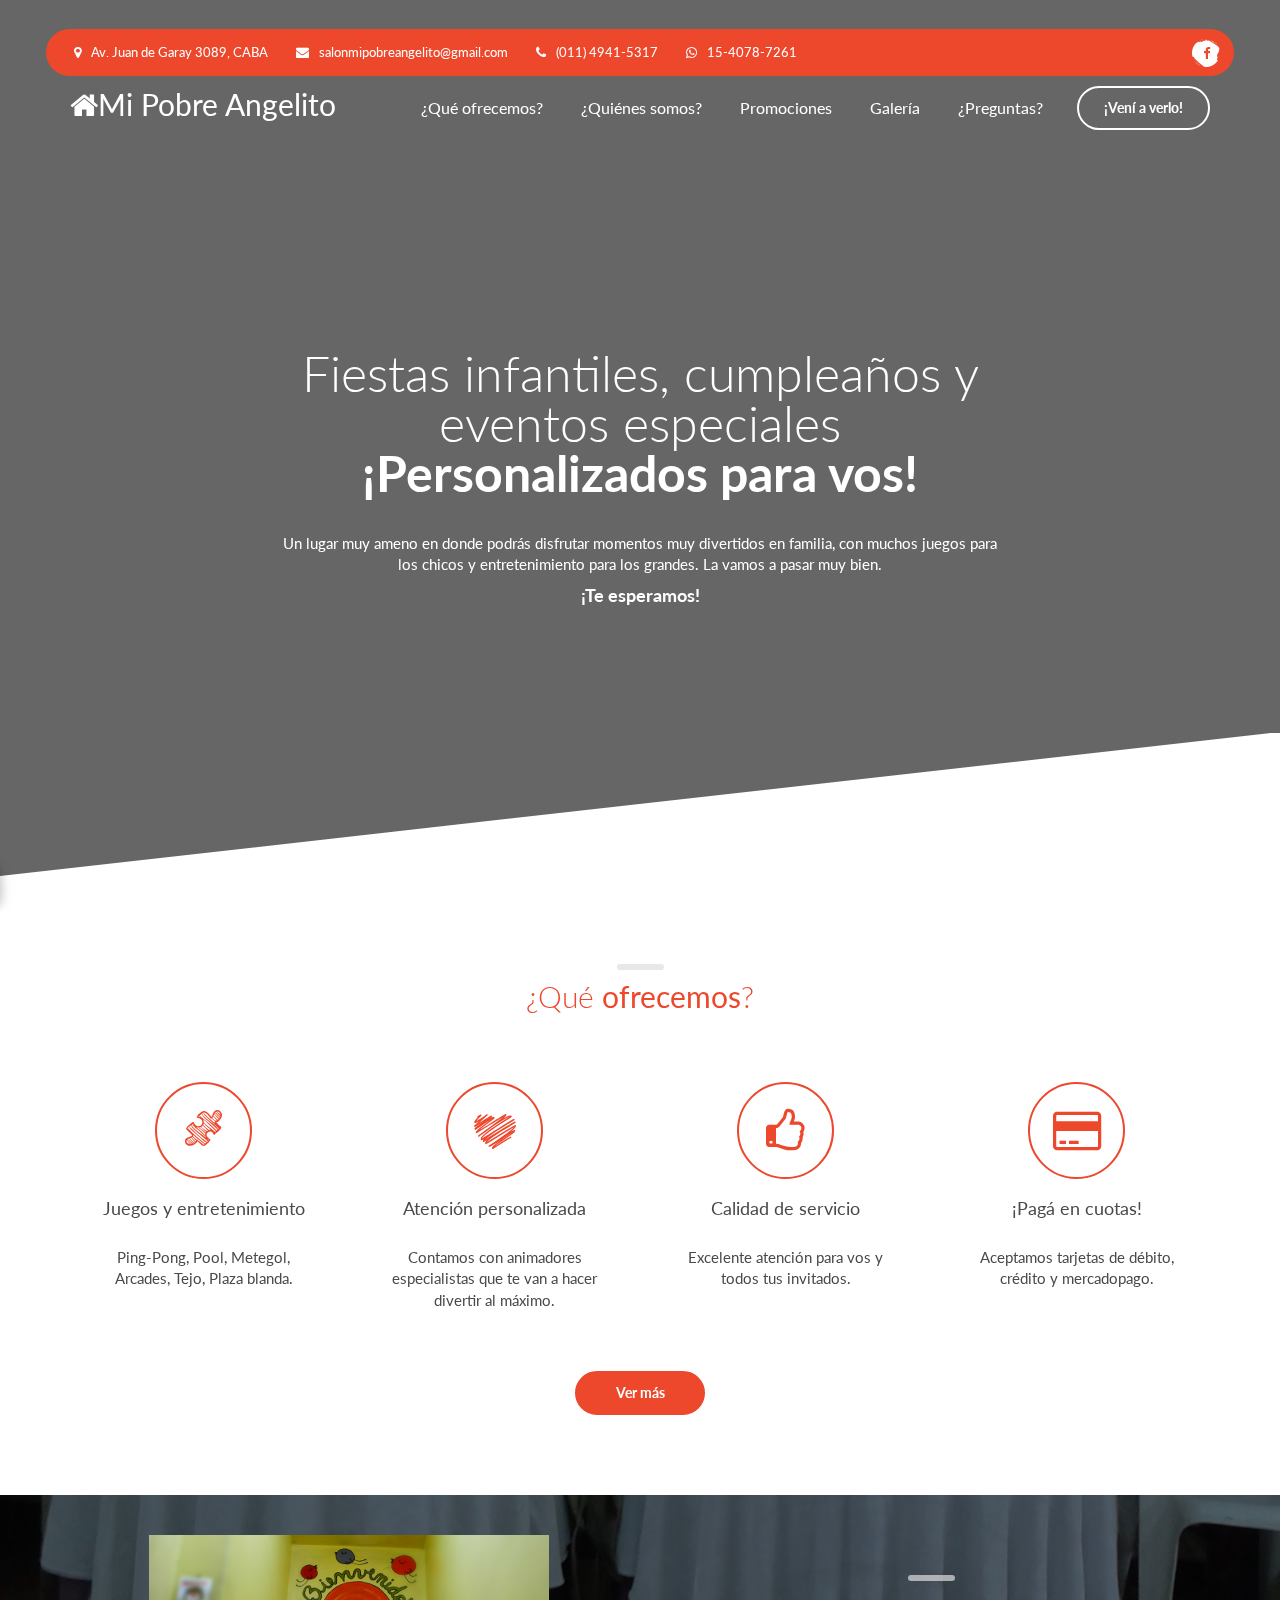
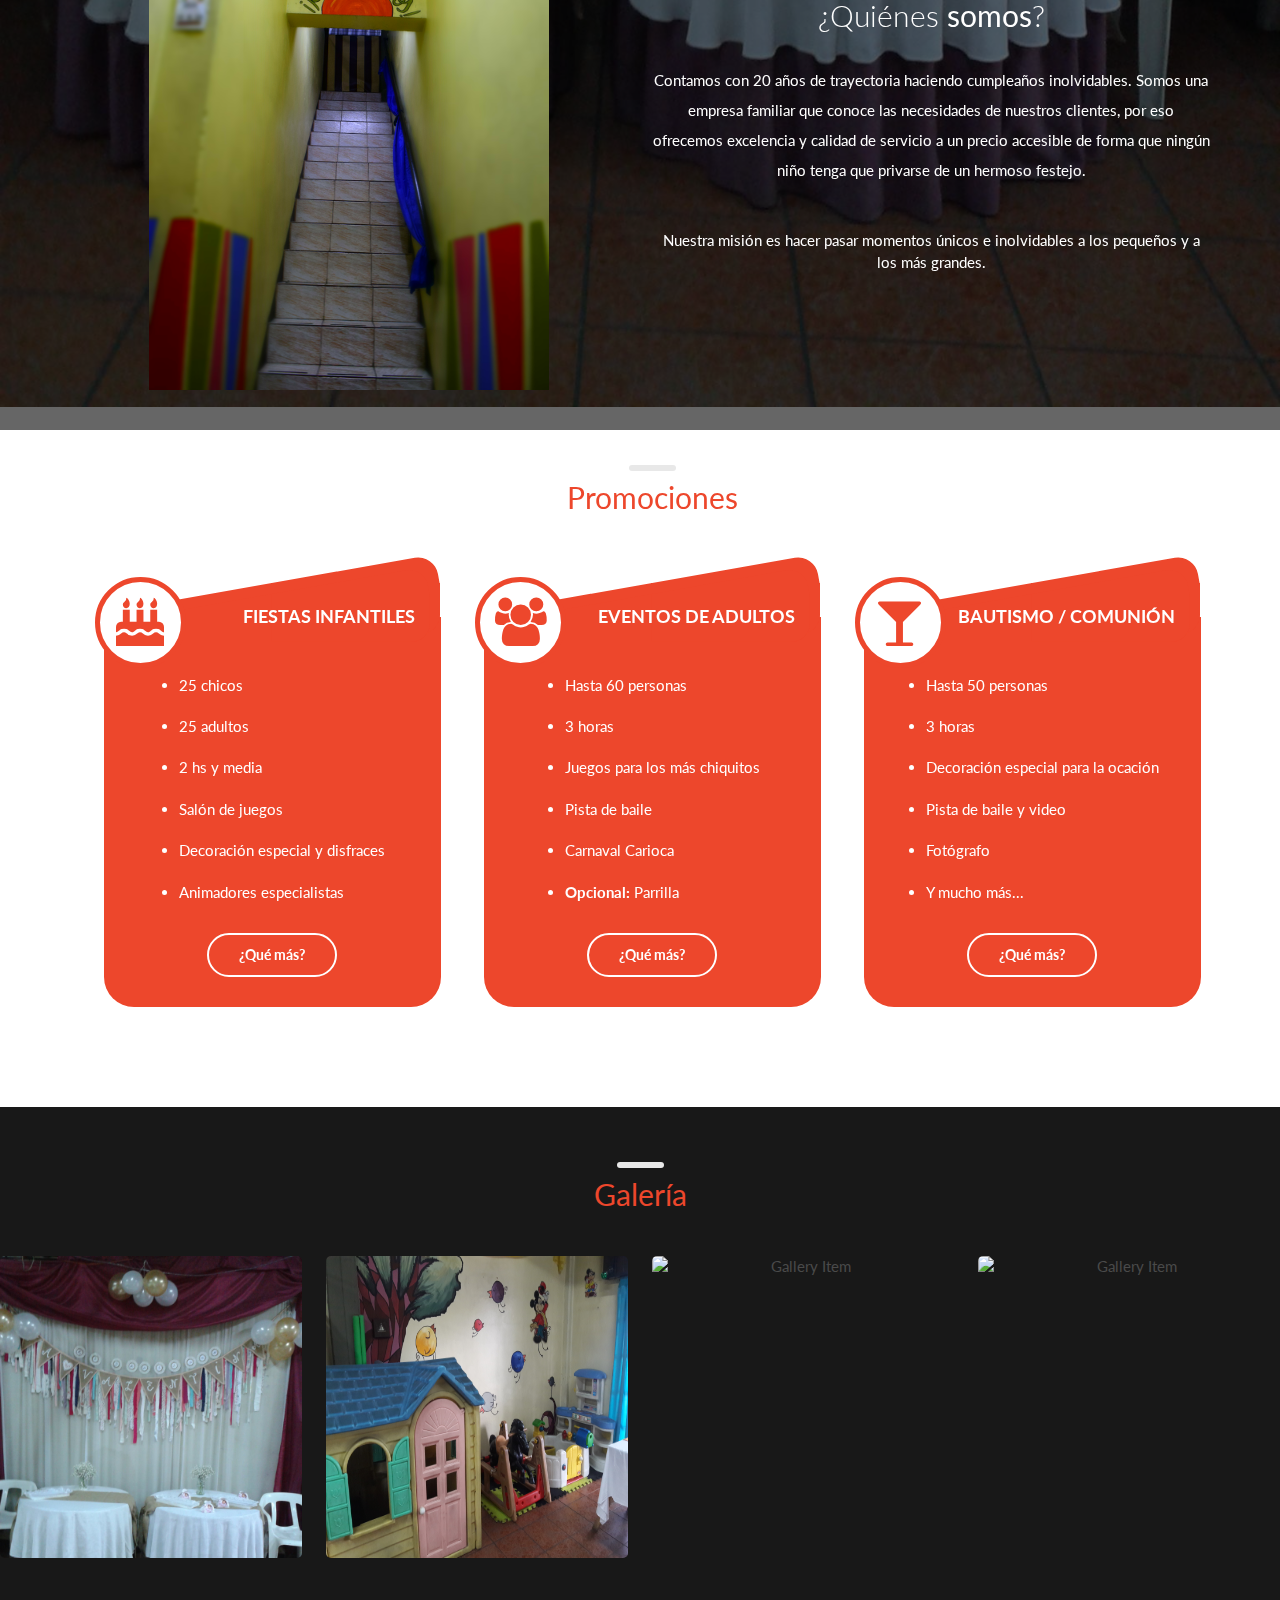
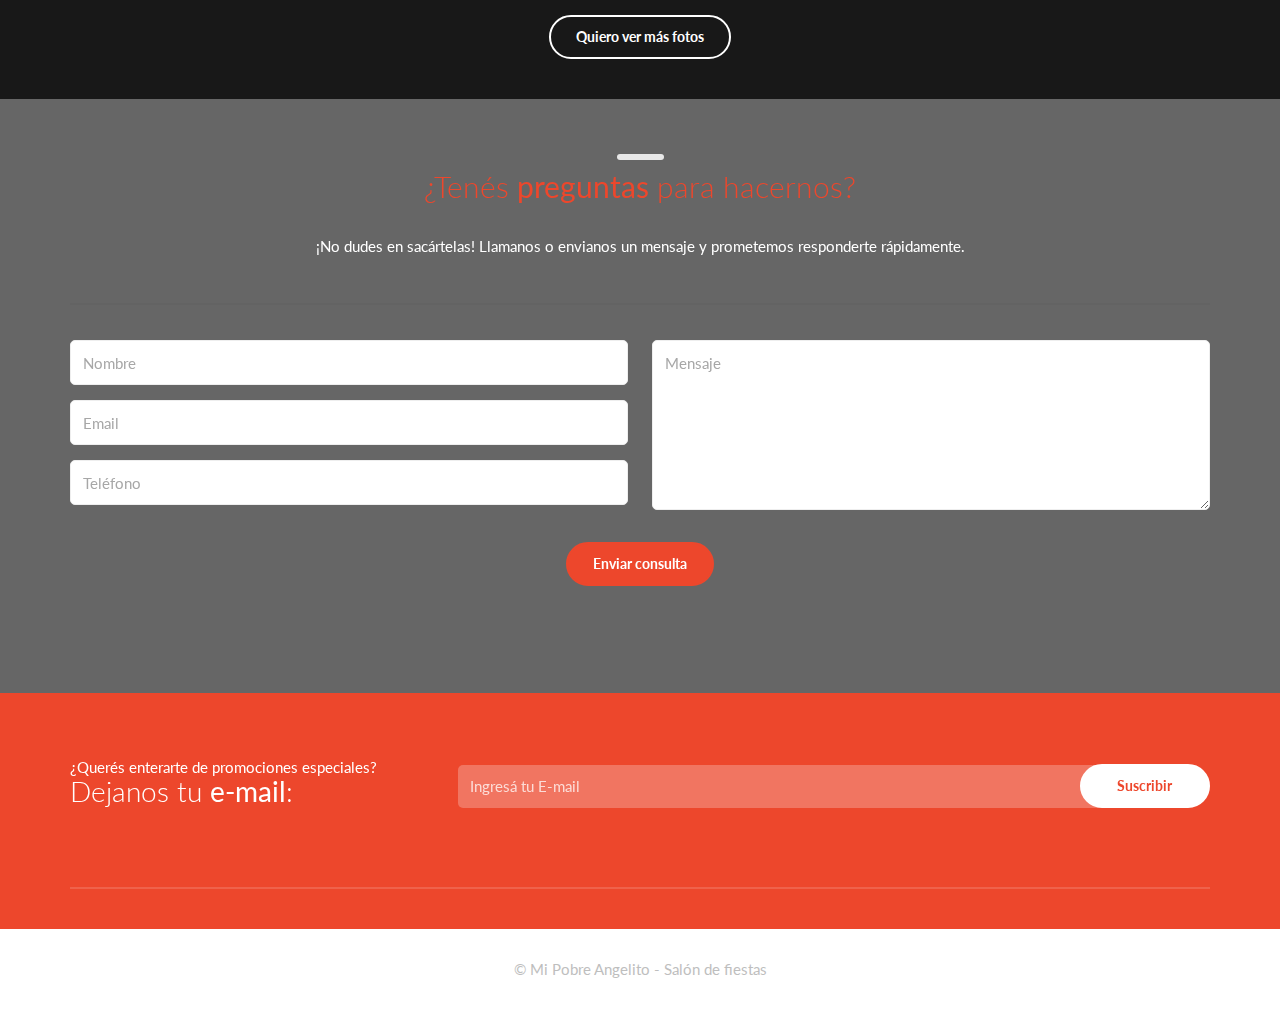
==== commit fd6f74fd: "Se agregan fotos" ====
--- a/index.html
+++ b/index.html
@@ -268,20 +268,6 @@
                         </div>
                     </a>
                 </div>
-                <div class="col-md-3 col-xs-6">
-                    <a href="#" class="ct-icon-box">
-                        <div class="ct-icon-box__inner">
-                            <div class="ct-icon-box__icon">
-                                <div class="inner">
-                                    <i class="fa fa-thermometer-three-quarters fa-3x" aria-hidden="true"></i>
-                                </div>
-                            </div>
-                            <h3 class="ct-icon-box__header">Ambiente climatizado</h3>
-                            <p class="ct-icon-box__content">Olvidate de los 40º en verano y la campera en invierno.
-                            </p>
-                        </div>
-                    </a>
-                </div>
             </div>
             <div class="ct-u-padding-bottom-50">
                 <button class="btn btn-motive" data-show="#row-hidden">Ver más
@@ -295,7 +281,7 @@
                 <div class="container">
                     <div class="row">
                         <div class="col-md-6">
-                            <img src="assets/images/content/jhorse.png" alt="¿Quiénes somos?">
+                            <img src="assets/images/content/who.png" alt="¿Quiénes somos?">
                         </div>
                         <div class="col-md-6">
                             <h2 class="ct-section-header ct-section-header--white ct-u-margin-top-40">¿Quiénes   <b>somos</b>?</h2>
@@ -304,8 +290,6 @@
                                 calidad de servicio a un precio accesible de forma que ningún niño tenga que privarse de un hermoso
                                 festejo.</p>
                             <p data-color="#ffffff">Nuestra misión es hacer pasar momentos únicos e inolvidables a los pequeños y a los más grandes.</p>
-                            <div class="clearfix"></div>
-                            <a href="about.html" class="btn btn-default-o">Leer más</a>
                         </div>
                     </div>
                 </div>
@@ -400,6 +384,14 @@
         <h2 class="ct-section-header ct-u-margin-both-35"><b>Galería</b></h2>
         <div class="ct-isotope-gallery ct-isotope-gallery--lg-4 ct-isotope-gallery--md-3 ct-isotope-gallery--sm-2 ct-isotope-gallery--xs-1">
             <figure class="ct-isotope-item isotope-grid-sizer august">
+                <div class="ct-isotope-item__media">
+                    <a href="assets/images/salon/2.jpg" class="mfp-image">
+                        <img src="assets/images/salon/2.jpg" alt="Gallery Item" />
+                        <div class="ct-isotope-item__hover"></div>
+                    </a>
+                </div>
+            </figure>
+            <figure class="ct-isotope-item isotope-grid-sizer august">
                     <div class="ct-isotope-item__media">
                         <a href="assets/images/salon/3.jpg" class="mfp-image">
                             <img src="assets/images/salon/3.jpg" alt="Gallery Item" />
@@ -419,14 +411,6 @@
                 <div class="ct-isotope-item__media">
                     <a href="assets/images/salon/5.jpg" class="mfp-image">
                         <img src="assets/images/salon/5.jpg" alt="Gallery Item" />
-                        <div class="ct-isotope-item__hover"></div>
-                    </a>
-                </div>
-            </figure>
-            <figure class="ct-isotope-item isotope-grid-sizer august">
-                <div class="ct-isotope-item__media">
-                    <a href="assets/images/salon/6.jpg" class="mfp-image">
-                        <img src="assets/images/salon/6.jpg" alt="Gallery Item" />
                         <div class="ct-isotope-item__hover"></div>
                     </a>
                 </div>
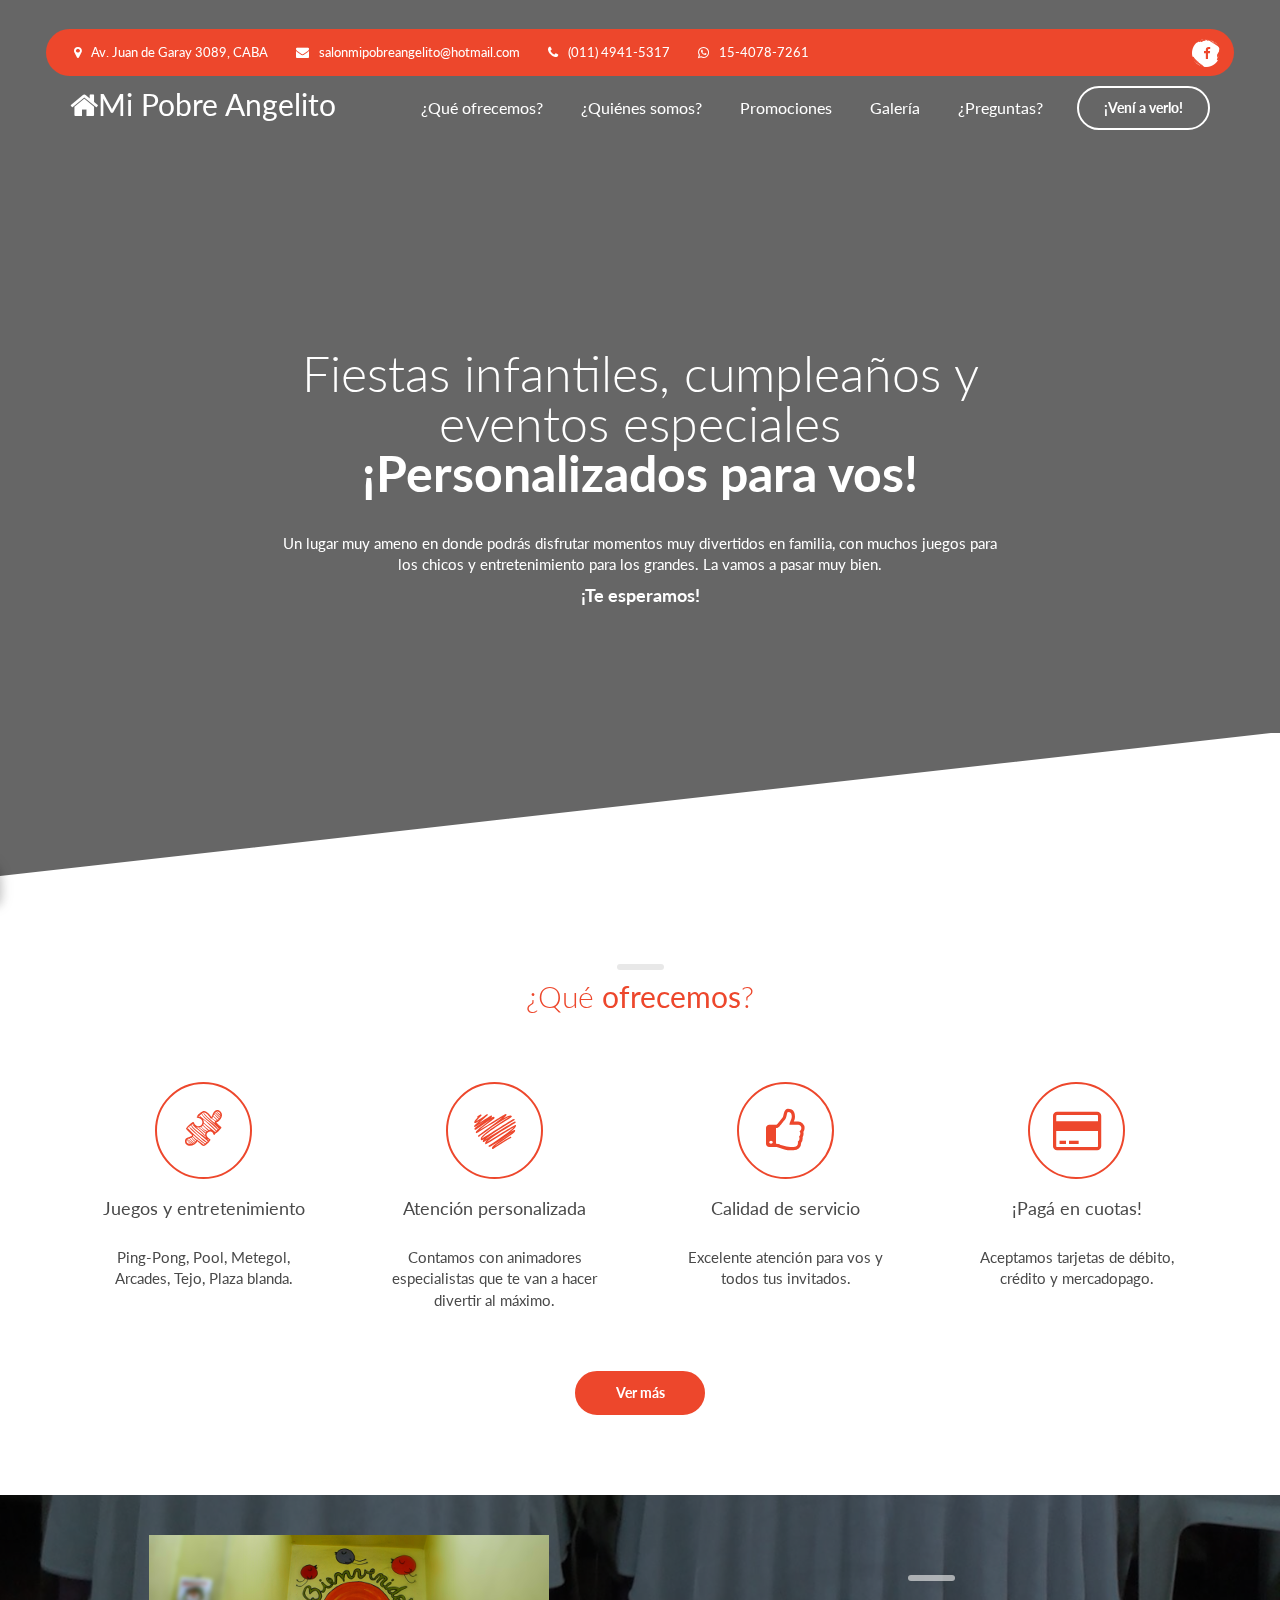
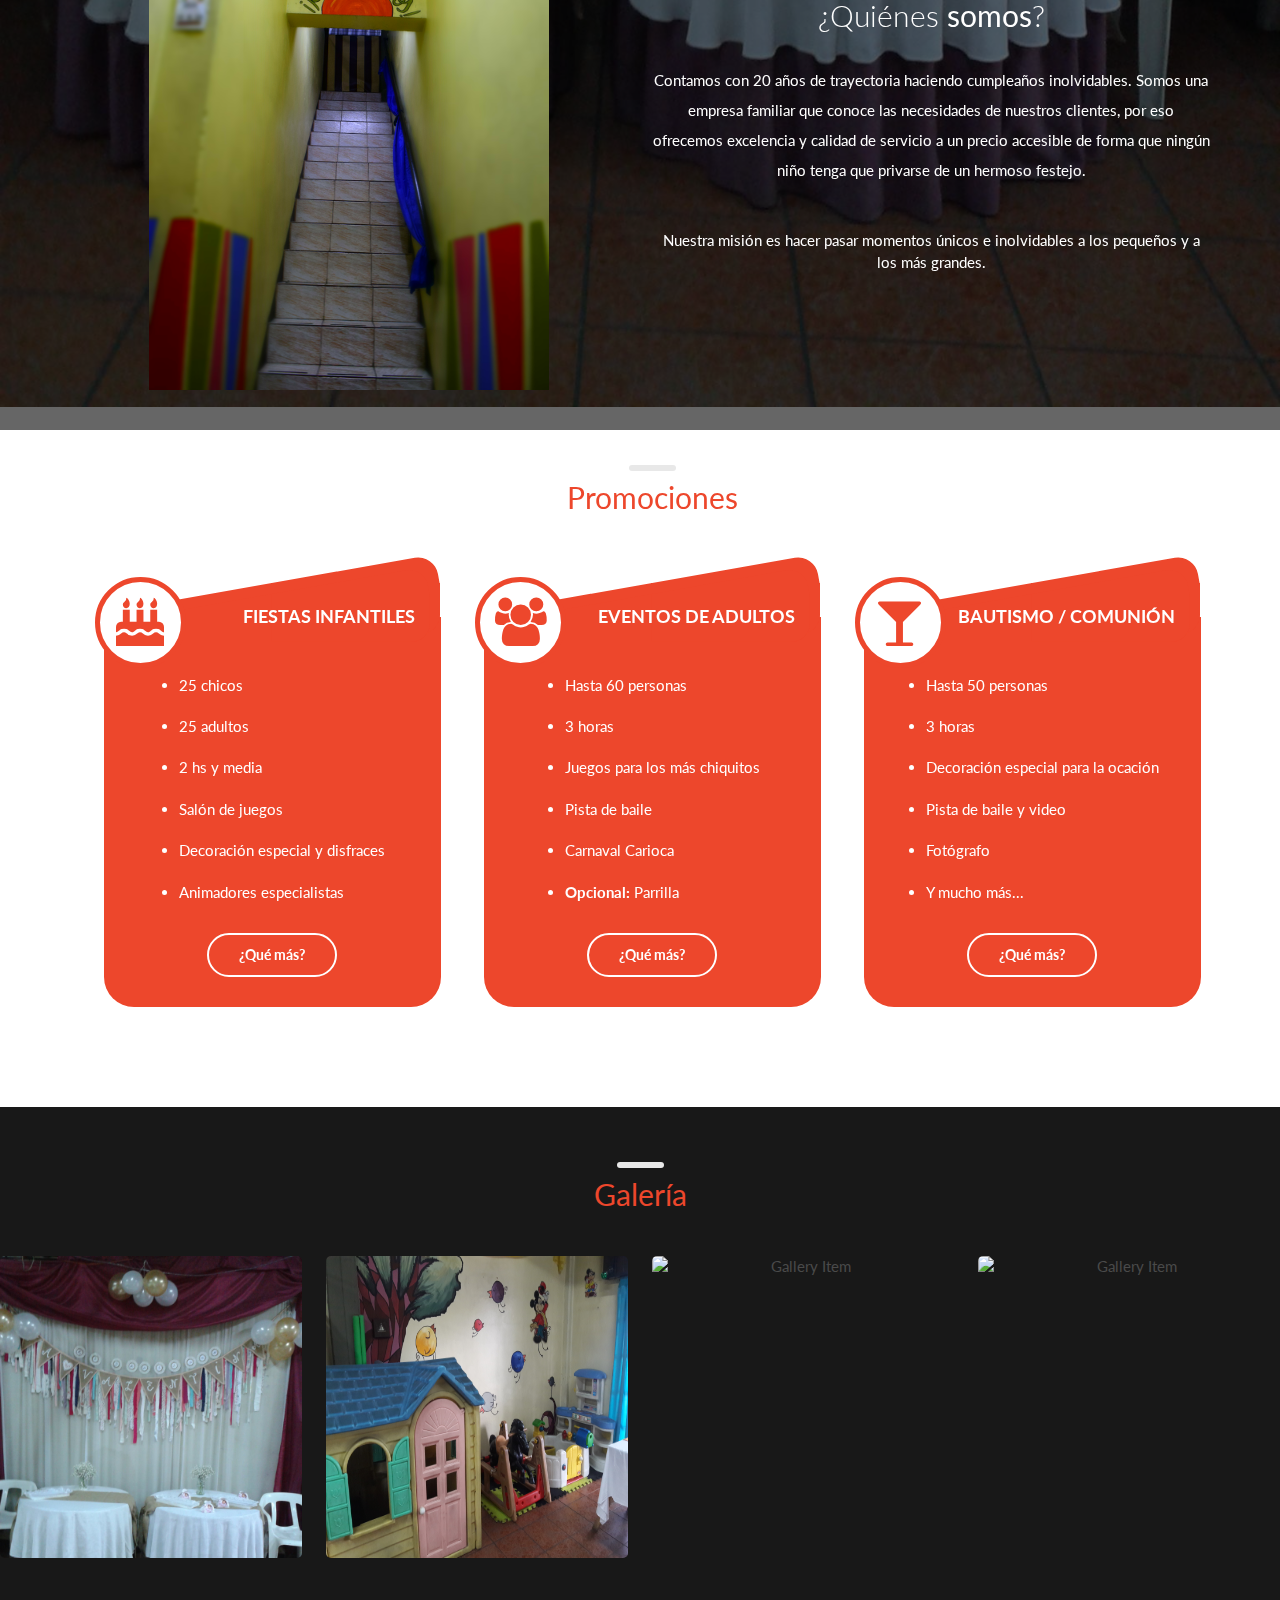
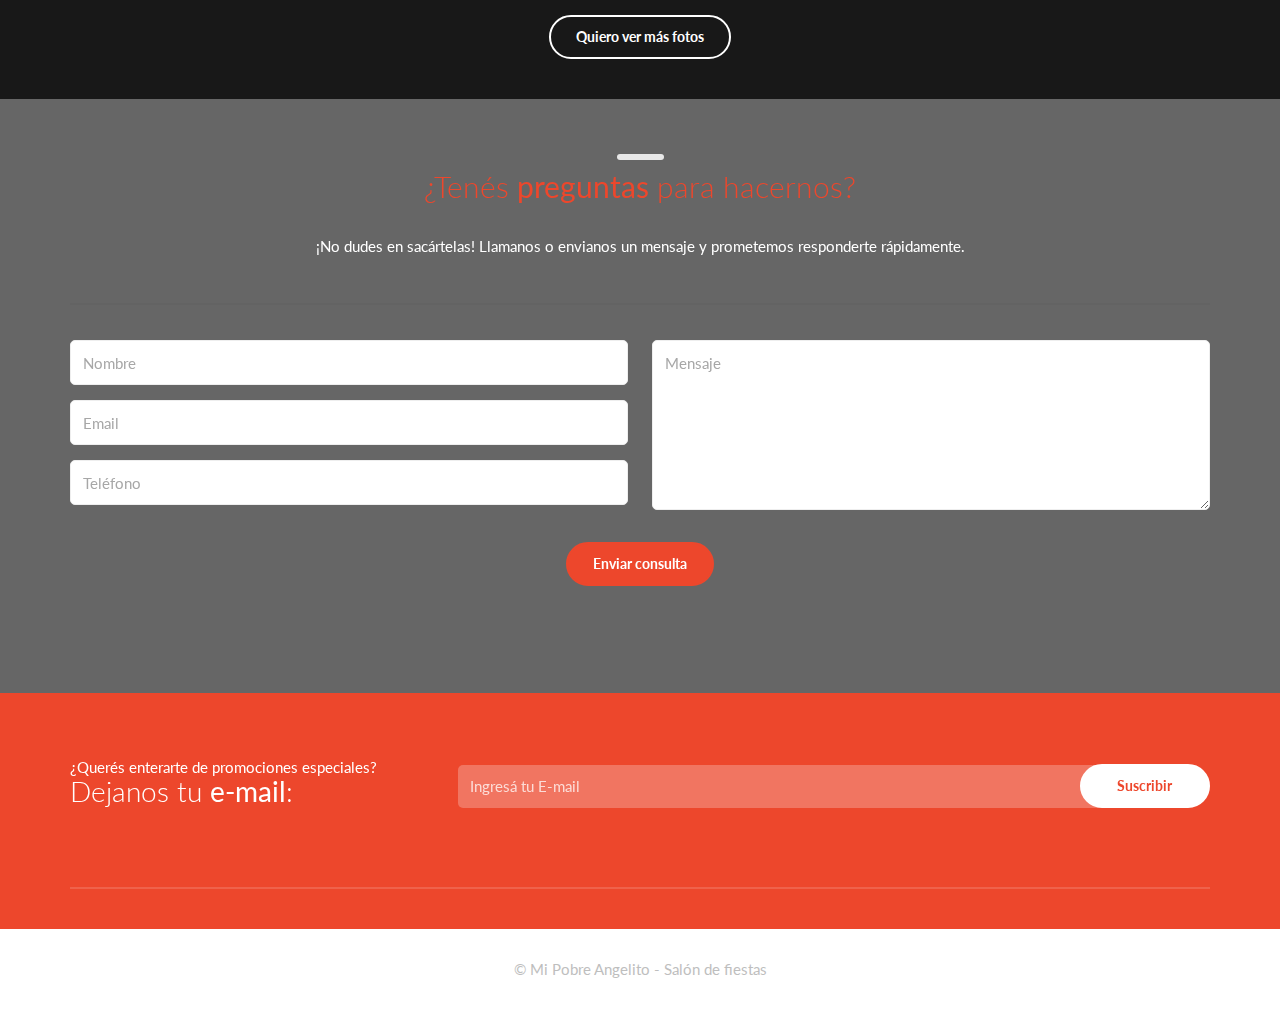
==== commit b4ed1c4c: "se arregla el mail de contacto" ====
--- a/index.html
+++ b/index.html
@@ -40,9 +40,9 @@
             <div class="topbar__inner">
                 <address class="ct-address ct-footer__address topbar__address"><a href="https://goo.gl/maps/tr44EUQdmUJ2" class="media ct-address__box" target="_blank">
                     <div class="media-left"><i class="fa fa-map-marker"></i></div>
-                    <div class="media-body"><span class="media-heading">Av. Juan de Garay 3089, CABA</span></div></a><a href="mailto:salonmipobreangelito@gmail.com" class="media ct-address__box">
+                    <div class="media-body"><span class="media-heading">Av. Juan de Garay 3089, CABA</span></div></a><a href="mailto:salonmipobreangelito@hotmail.com" class="media ct-address__box">
                     <div class="media-left"><i class="fa fa-envelope"></i></div>
-                    <div class="media-body"><span class="media-heading">salonmipobreangelito@gmail.com</span></div></a><a href="tel:49415317" class="media ct-address__box">
+                    <div class="media-body"><span class="media-heading">salonmipobreangelito@hotmail.com</span></div></a><a href="tel:49415317" class="media ct-address__box">
                     <div class="media-left"><i class="fa fa-phone"></i></div>
                     <div class="media-body"><span class="media-heading">(011) 4941-5317</span></div></a><a href="intent://send/5491140787261#Intent;scheme=smsto;package=com.whatsapp;action=android.intent.action.SENDTO;end" class="media ct-address__box">
                     <div class="media-left"><i class="fa fa-whatsapp"></i></div>
@@ -618,9 +618,9 @@
         </div>
         <address class="ct-address ct-footer__address ct-mobile-menu__address"><a href="https://goo.gl/maps/tr44EUQdmUJ2" class="media ct-address__box" target="_blank">
             <div class="media-left"><i class="fa fa-map-marker"></i></div>
-            <div class="media-body"><span class="media-heading">Av. Juan de Garay 3089, CABA</span></div></a><a href="mailto:salonmipobreangelito@gmail.com" class="media ct-address__box">
+            <div class="media-body"><span class="media-heading">Av. Juan de Garay 3089, CABA</span></div></a><a href="mailto:salonmipobreangelito@hotmail.com" class="media ct-address__box">
             <div class="media-left"><i class="fa fa-envelope"></i></div>
-            <div class="media-body"><span class="media-heading">salonmipobreangelito@gmail.com</span></div></a><a href="tel:49415317" class="media ct-address__box">
+            <div class="media-body"><span class="media-heading">salonmipobreangelito@hotmail.com</span></div></a><a href="tel:49415317" class="media ct-address__box">
             <div class="media-left"><i class="fa fa-phone"></i></div>
             <div class="media-body"><span class="media-heading">(011) 4941-5317</span></div></a><a href="intent://send/5491140787261#Intent;scheme=smsto;package=com.whatsapp;action=android.intent.action.SENDTO;end" class="media ct-address__box">
             <div class="media-left"><i class="fa fa-whatsapp"></i></div>
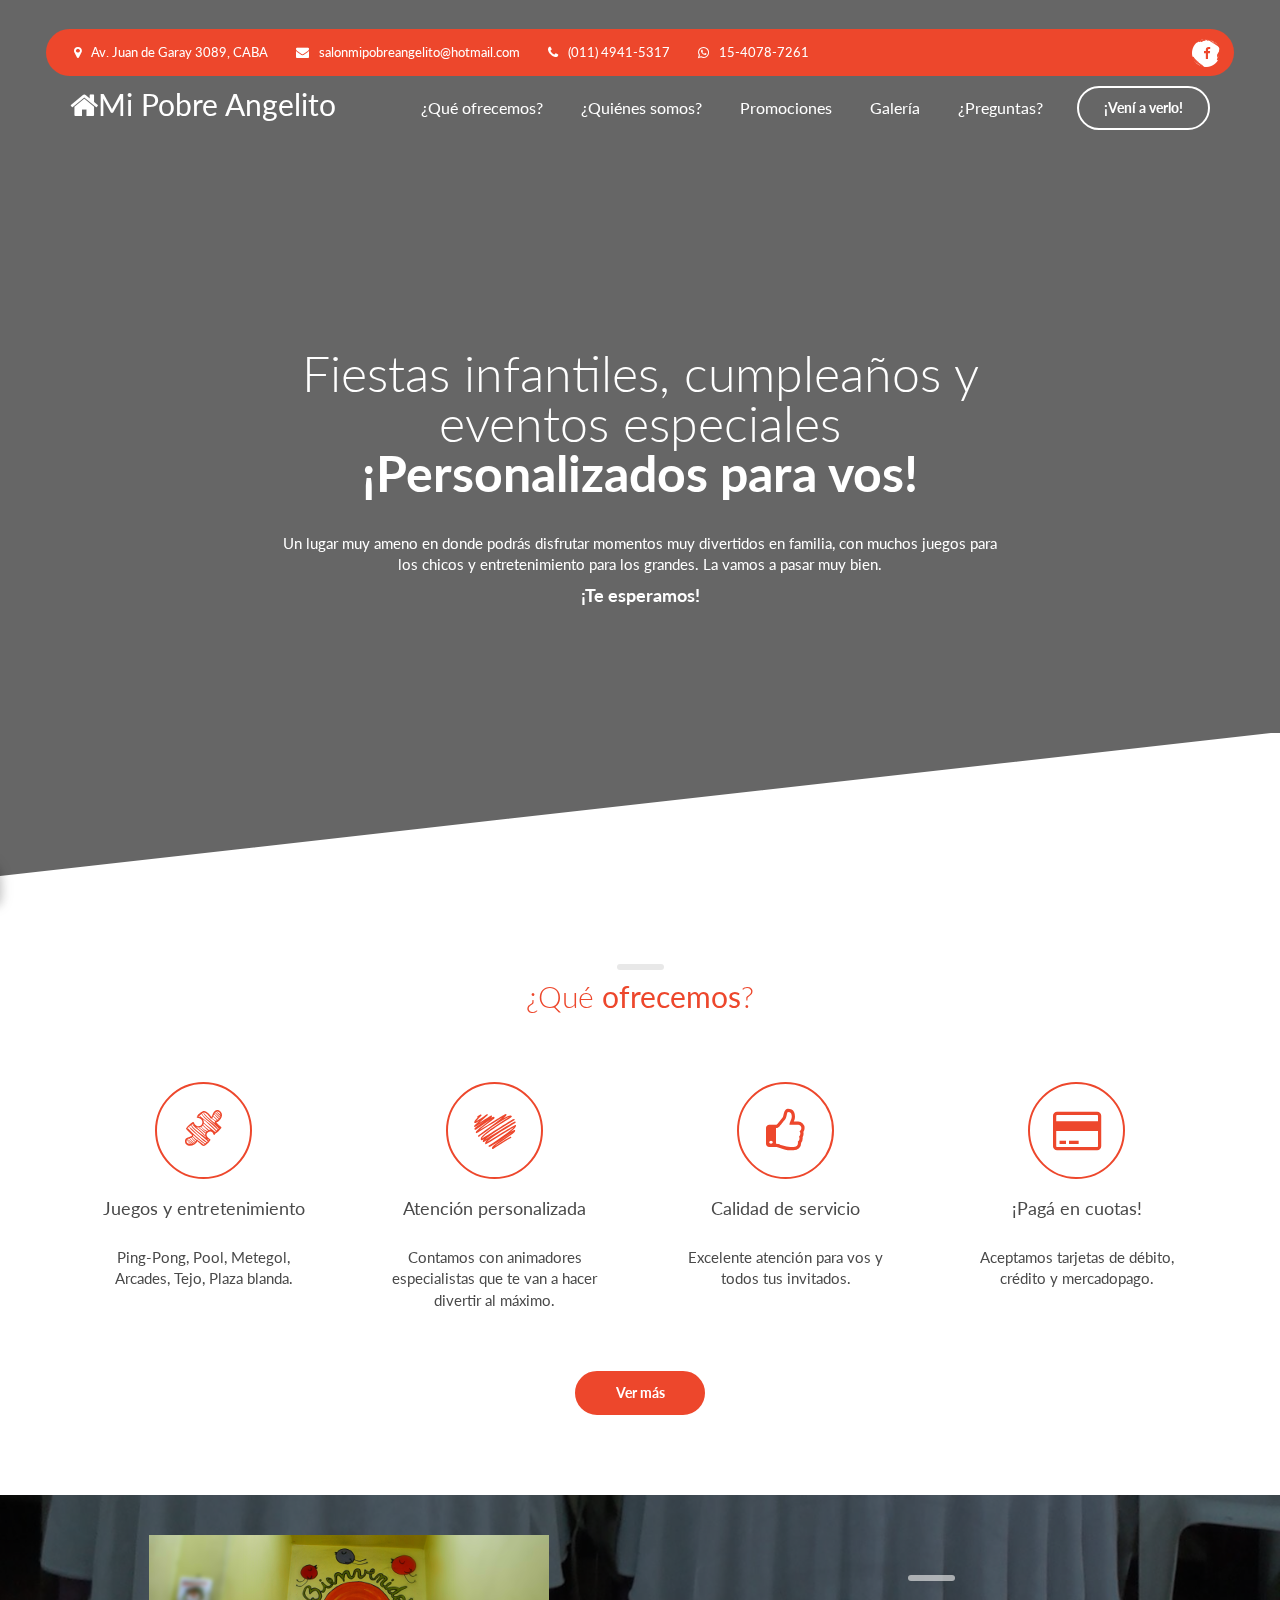
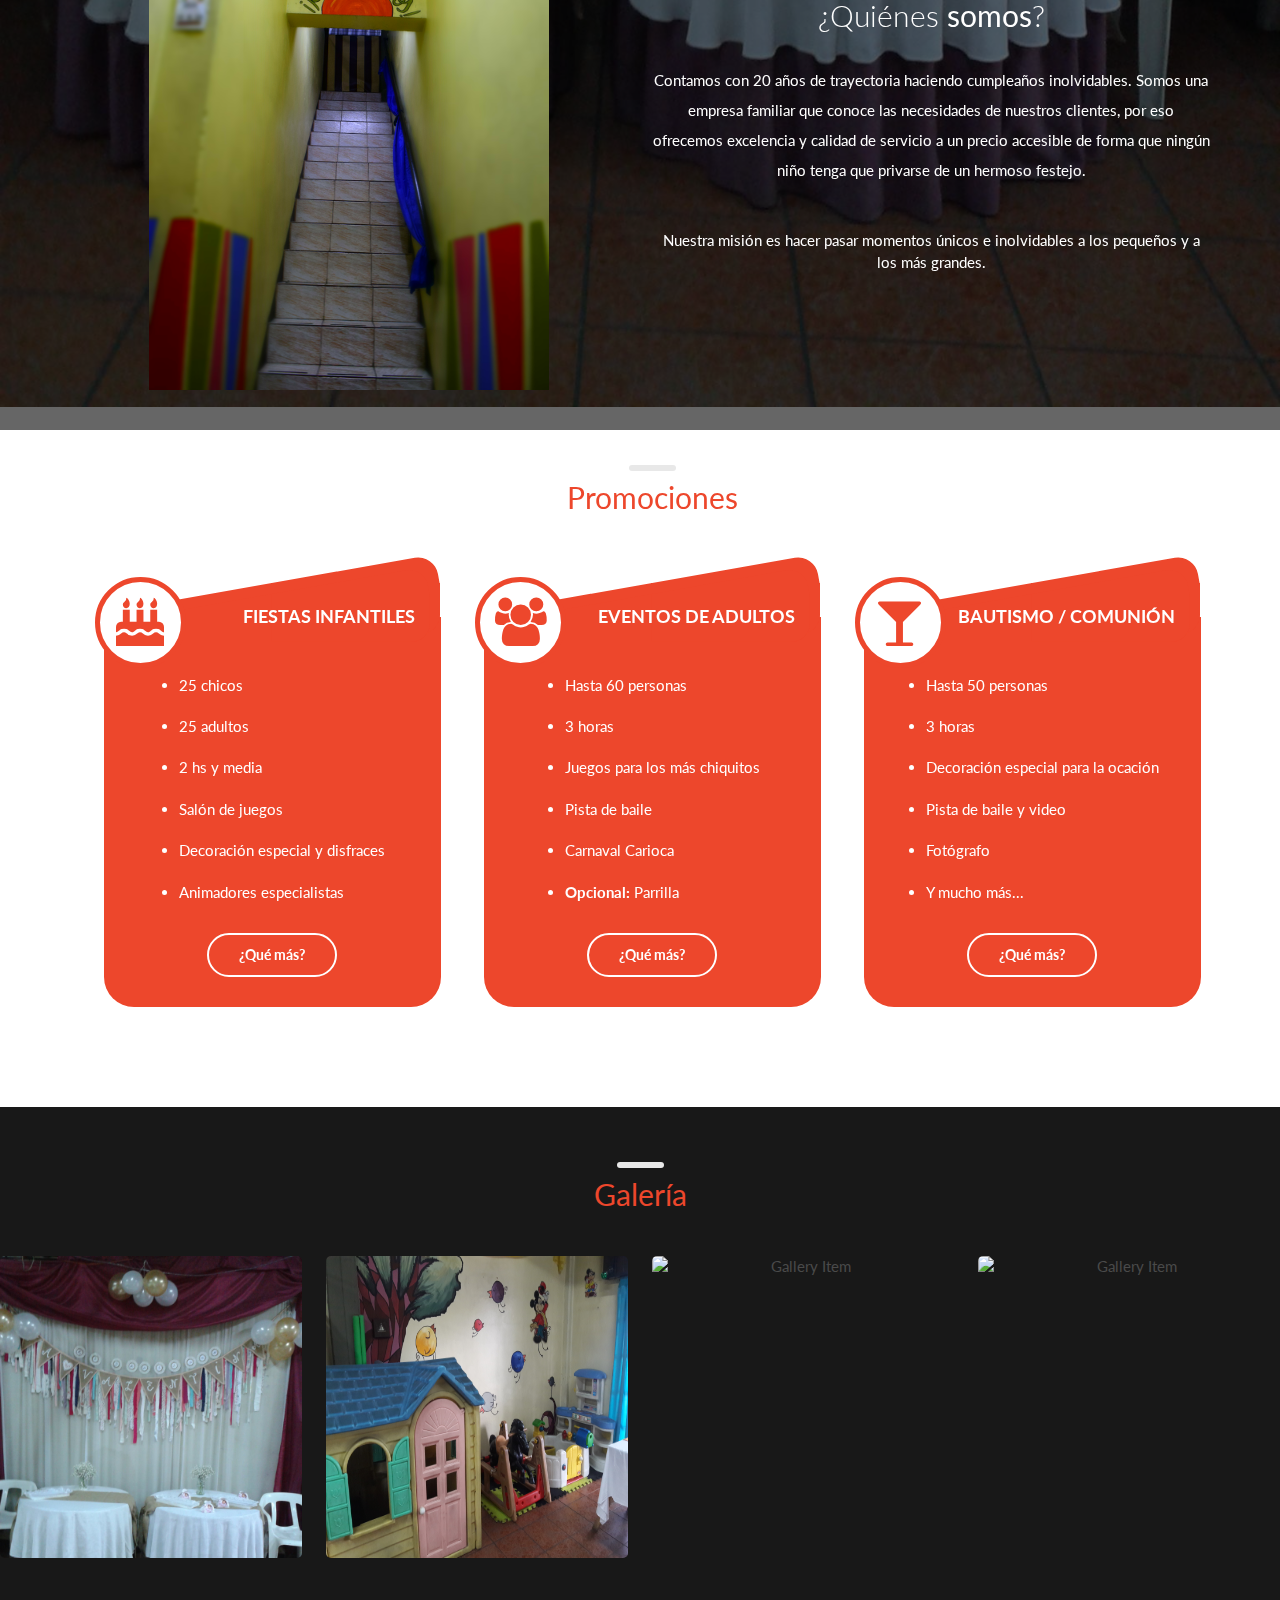
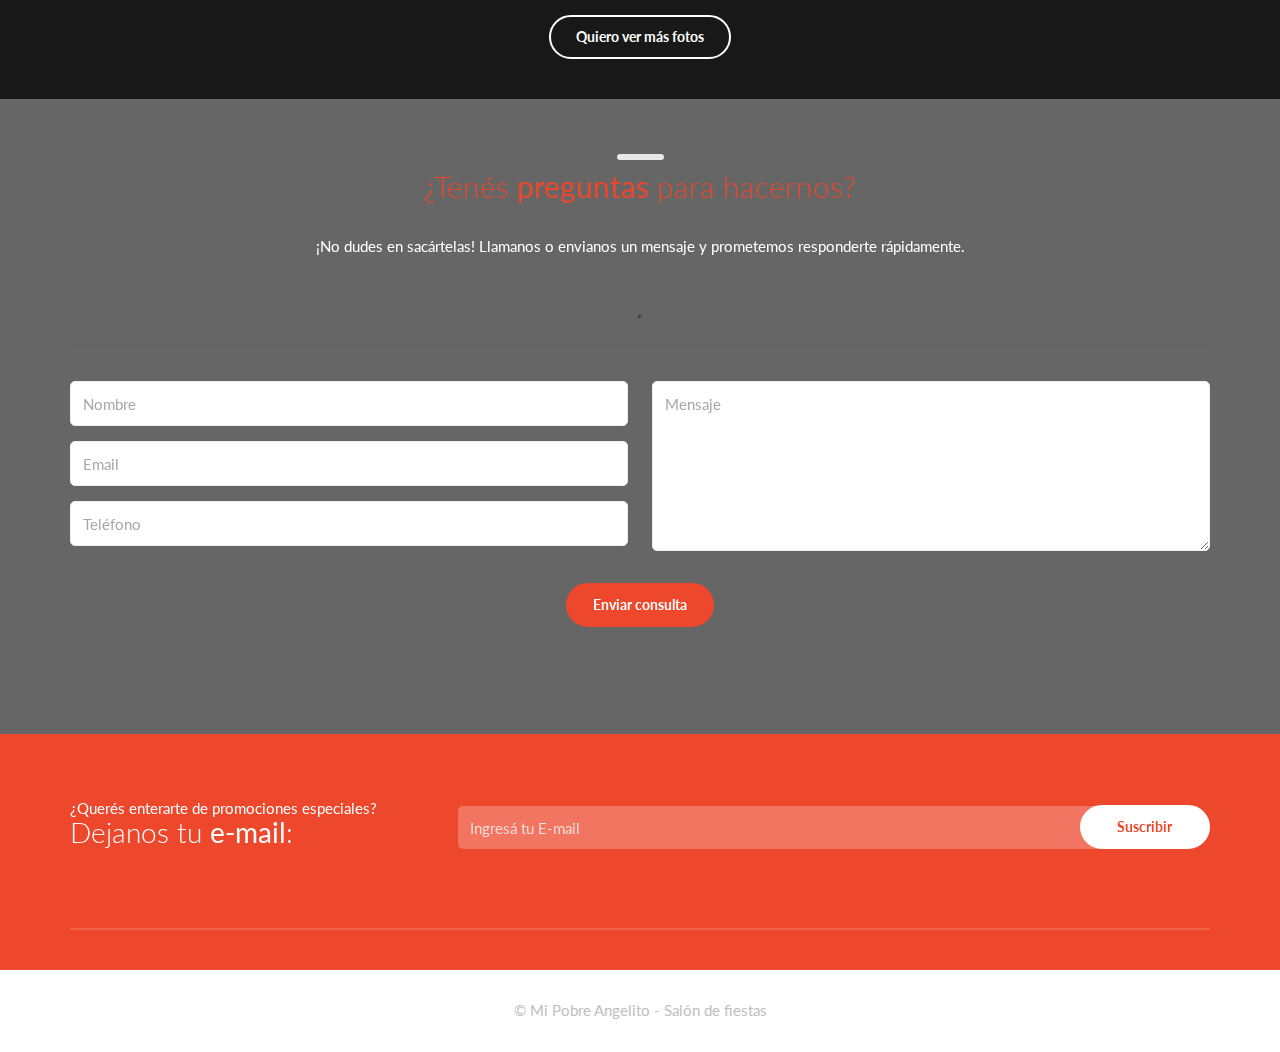
==== commit e10e7ff9: "se agrega analytics y formularios de contacto" ====
--- a/index.html
+++ b/index.html
@@ -429,25 +429,26 @@
             </div>
             <div class="row">
                 <div class="ct-form-section ct-form-section--type2 ct-u-margin-top-35">
-                    <form action="assets/form/send.php" method="POST" data-email-subject="Pregunta de Mi Pobre Angelito" class="ct-js-validate ct-form-section__form">
+                    <iframe width="0" height="0" border="0" name="dummyframe" id="dummyframe"></iframe>
+                    <form action="http://salonmipobreangelito.wufoo.com.mx/forms/z18nnaon1cnborz/#public" method="post" data-email-subject="Pregunta de Mi Pobre Angelito" class="ct-js-validate ct-form-section__form" accept-charset="UTF-8" autocomplete="off" enctype="multipart/form-data" novalidate target="dummyframe">
                         <div class="row">
                             <div class="col-sm-6">
                                 <div class="form-group">
-                                    <input type="text" placeholder="Nombre" id="name" name="field[]" required="required" class="form-control" />
+                                    <input type="text" placeholder="Nombre" id="name" name="Field8" required="required" class="form-control" />
                                     <label for="name" class="sr-only">Nombre*</label>
                                 </div>
                                 <div class="form-group">
-                                    <input type="email" placeholder="Email" id="email" name="field[]" required="required" class="form-control" />
+                                    <input type="email" placeholder="Email" id="email" name="Field5" required="required" class="form-control" />
                                     <label for="email" class="sr-only">Email*</label>
                                 </div>
                                 <div class="form-group">
-                                    <input type="tel" placeholder="Teléfono" id="telephone" name="field[]" class="form-control" />
+                                    <input type="tel" placeholder="Teléfono" id="telephone" name="Field6" class="form-control" />
                                     <label for="telephone" class="sr-only">Teléfono</label>
                                 </div>
                             </div>
                             <div class="col-sm-6">
                                 <div class="form-group">
-                                    <textarea placeholder="Mensaje" id="message" rows="7" required="required" name="field[]" class="form-control"></textarea>
+                                    <textarea placeholder="Mensaje" id="message" rows="7" required="required" name="Field7" class="form-control"></textarea>
                                     <label for="message" class="sr-only">¡Sacate todas tus dudas!</label>
                                 </div>
                             </div>
@@ -455,6 +456,7 @@
                                 <button type="submit" class="btn btn-motive">Enviar consulta
                                 </button>
                             </div>
+                            <input type="hidden" id="idstamp" name="idstamp" value="Yte2ODE8LnrPlKsYhXCobSA4eD5d66T/B967z1bO3vw=" />
                         </div>
                         <div role="alert" class="successMessage alert alert-success alert-dismissible">
                             <button type="button" data-dismiss="alert" aria-label="Close" class="close"><span aria-hidden="true">&times;</span>
@@ -478,10 +480,11 @@
                         <h2 class="ct-newsletter__heading"><span><small>¿Querés enterarte de promociones especiales?</small>Dejanos tu <b>e-mail</b>:</span></h2>
                     </div>
                     <div class="col-sm-16 col-md-8">
-                        <form class="ct-newsletter__form form-group from-inline">
-                            <input type="email" id="newsletter-input" placeholder="Ingresá tu E-mail" required class="ct-newsletter__input form-control">
+                        <form class="ct-newsletter__form form-group from-inline" accept-charset="UTF-8" autocomplete="off" enctype="multipart/form-data" method="post" novalidate="" action="https://salonmipobreangelito.wufoo.com.mx/forms/m1fk72s21qnqv3r/#public" target="dummyframe">
+                            <input type="email" id="newsletter-input" placeholder="Ingresá tu E-mail" required class="ct-newsletter__input form-control" name="Field1">
                             <button type="submit" class="btn btn-default ct-newsletter__button"><span class="ct-newsletter__submit">Suscribir</span><span class="ct-newsletter__wait"><i class="fa fa-spinner"></i></span>
                             </button><span class="ct-newsletter__subscribed">Gracias por suscribirte, pronto tendrás noticias de nuestras promociones.</span>
+                            <input type="hidden" id="idstamp" name="idstamp" value="E0AtmW8Y6KrK79p/cpgjMW8TsZF1Nod2Lc2OPBaAwoc=">
                         </form>
                     </div>
                 </div>
@@ -637,6 +640,16 @@
 <!-- ******************* -->
 <script src="assets/js/confetti.min.js"></script>
 <script src="assets/js/main.js"></script>
+<script>
+  (function(i,s,o,g,r,a,m){i['GoogleAnalyticsObject']=r;i[r]=i[r]||function(){
+  (i[r].q=i[r].q||[]).push(arguments)},i[r].l=1*new Date();a=s.createElement(o),
+  m=s.getElementsByTagName(o)[0];a.async=1;a.src=g;m.parentNode.insertBefore(a,m)
+  })(window,document,'script','https://www.google-analytics.com/analytics.js','ga');
+
+  ga('create', 'UA-99309950-1', 'auto');
+  ga('send', 'pageview');
+
+</script>
 </body>
 
 </html>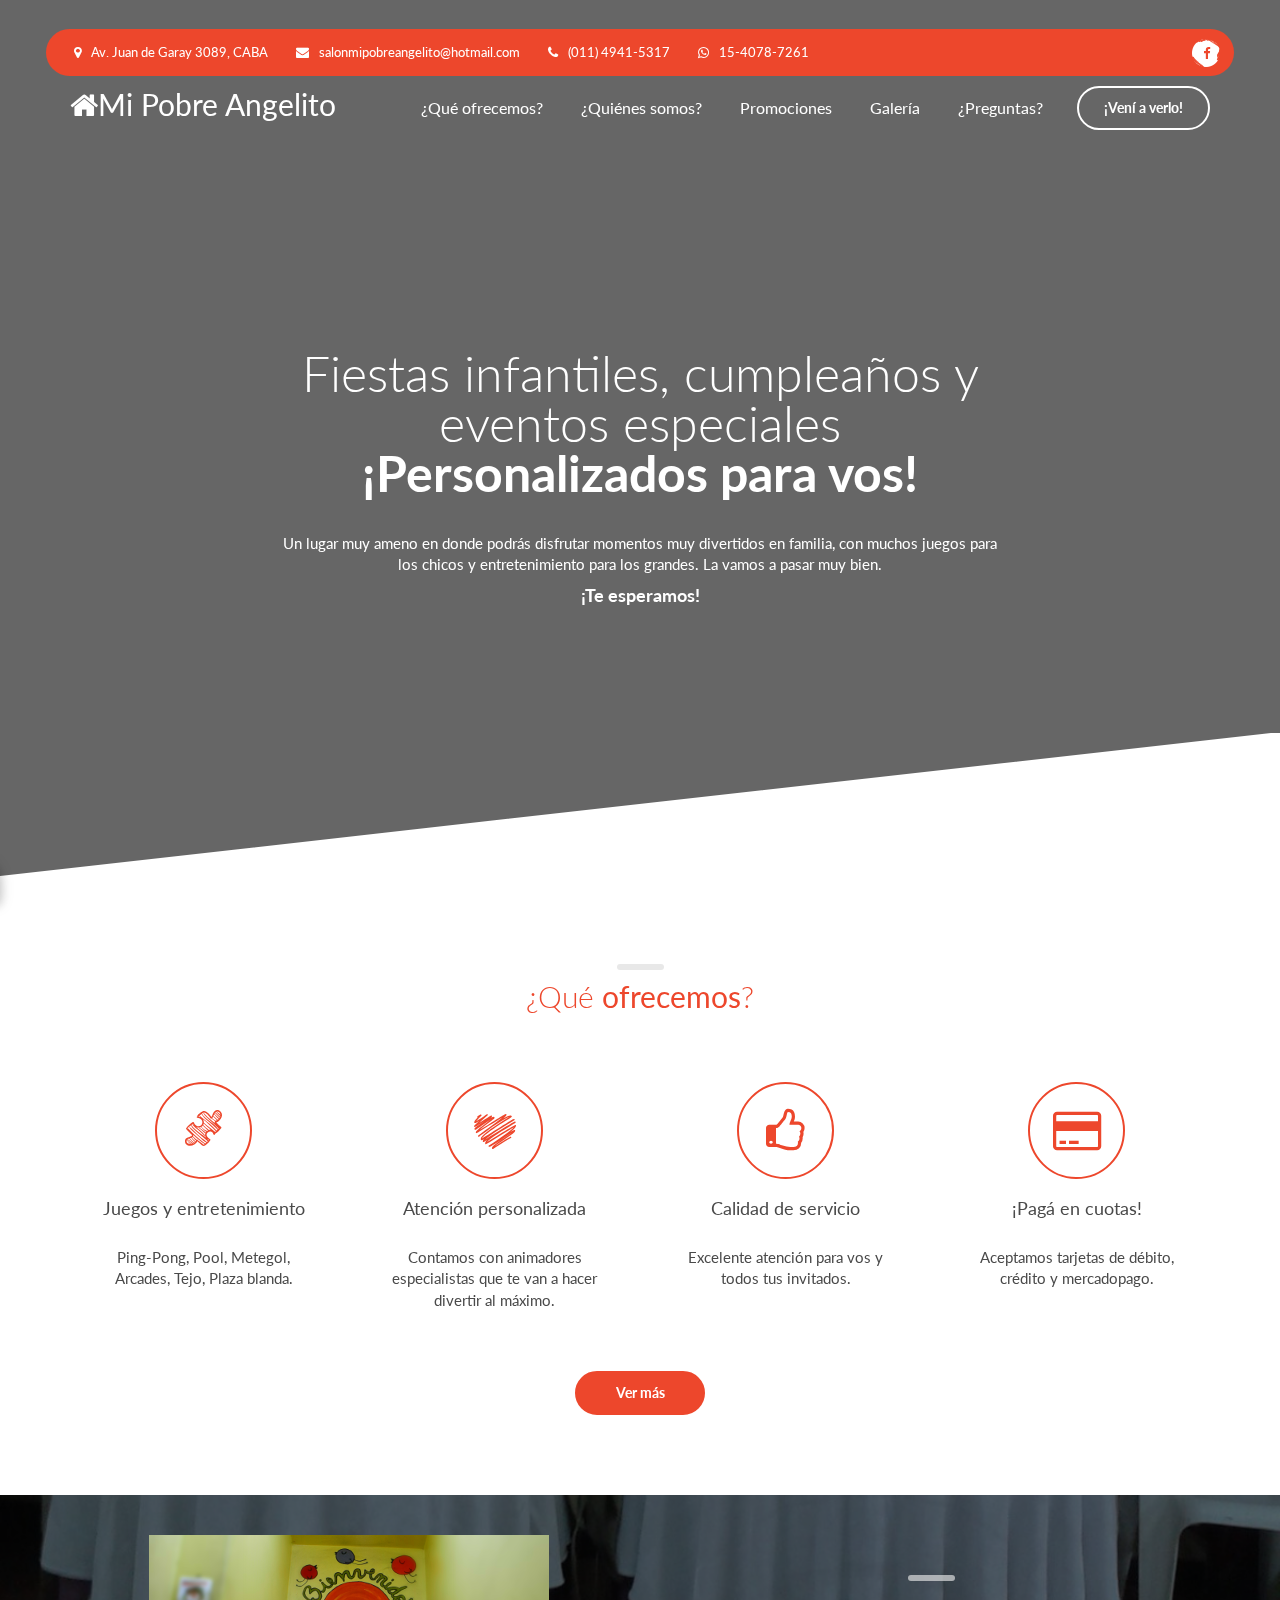
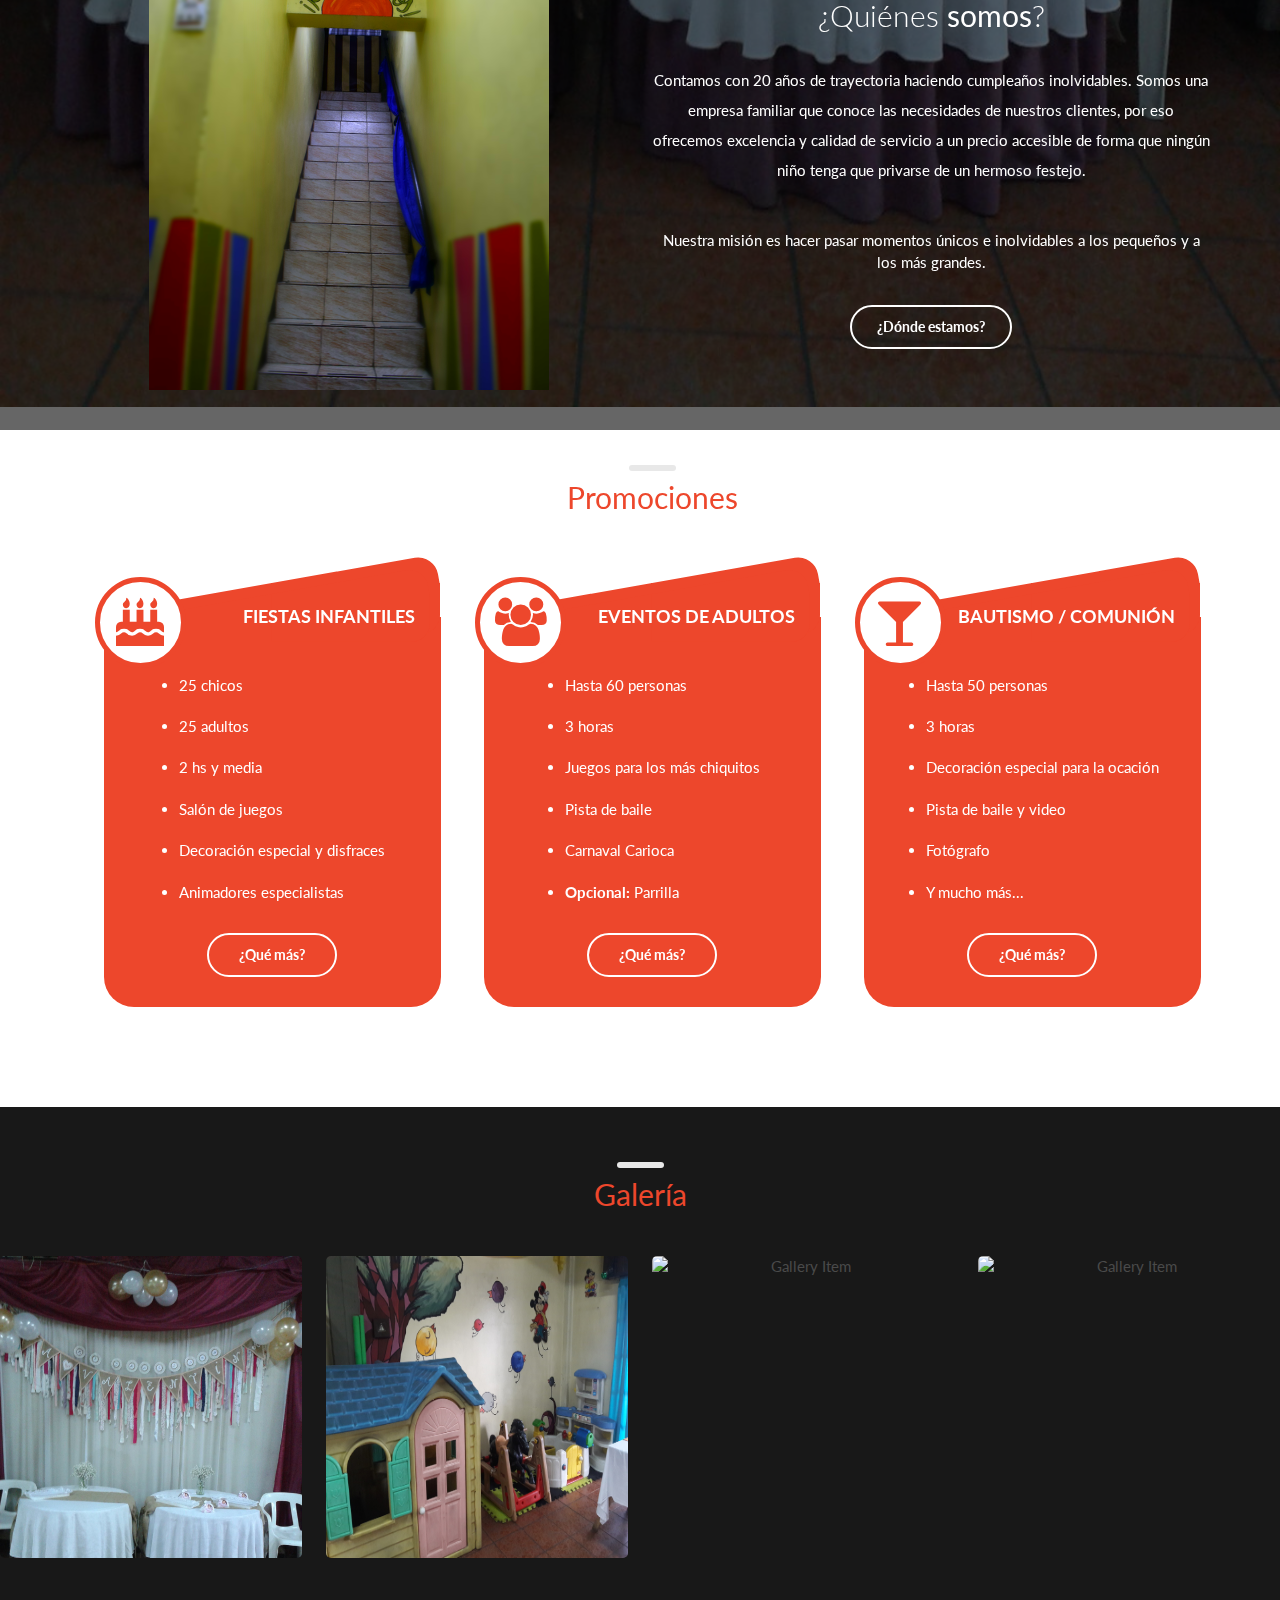
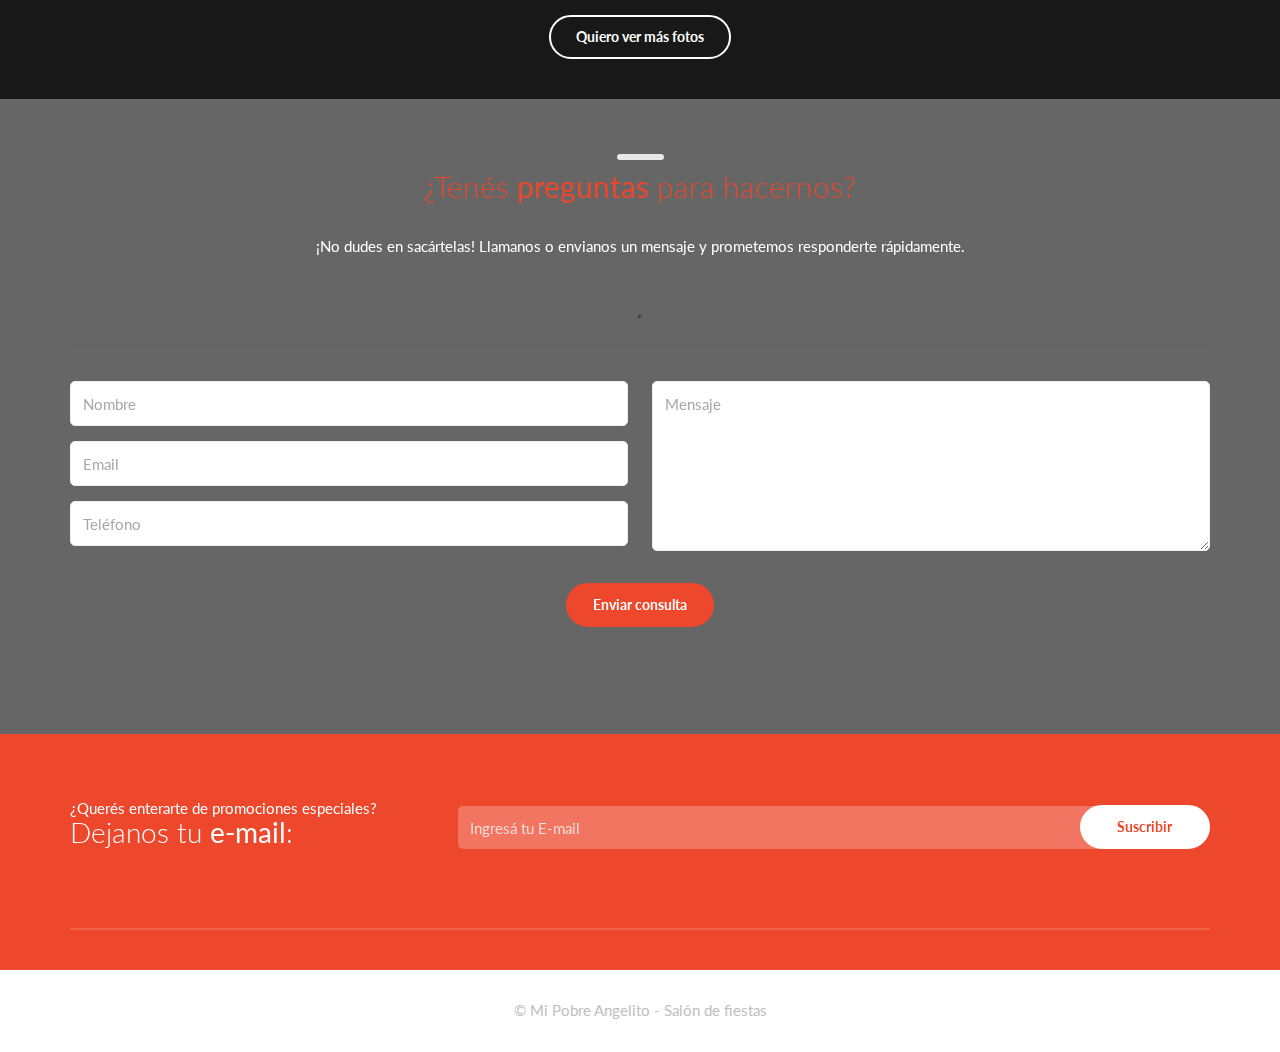
==== commit c6e28909: "Se resizean las imagenes y se cambian algunos botones" ====
--- a/index.html
+++ b/index.html
@@ -290,6 +290,8 @@
                                 calidad de servicio a un precio accesible de forma que ningún niño tenga que privarse de un hermoso
                                 festejo.</p>
                             <p data-color="#ffffff">Nuestra misión es hacer pasar momentos únicos e inolvidables a los pequeños y a los más grandes.</p>
+                            <br />
+                            <a href="contacto.html" class="btn btn-default-o">¿Dónde estamos?</a>
                         </div>
                     </div>
                 </div>
